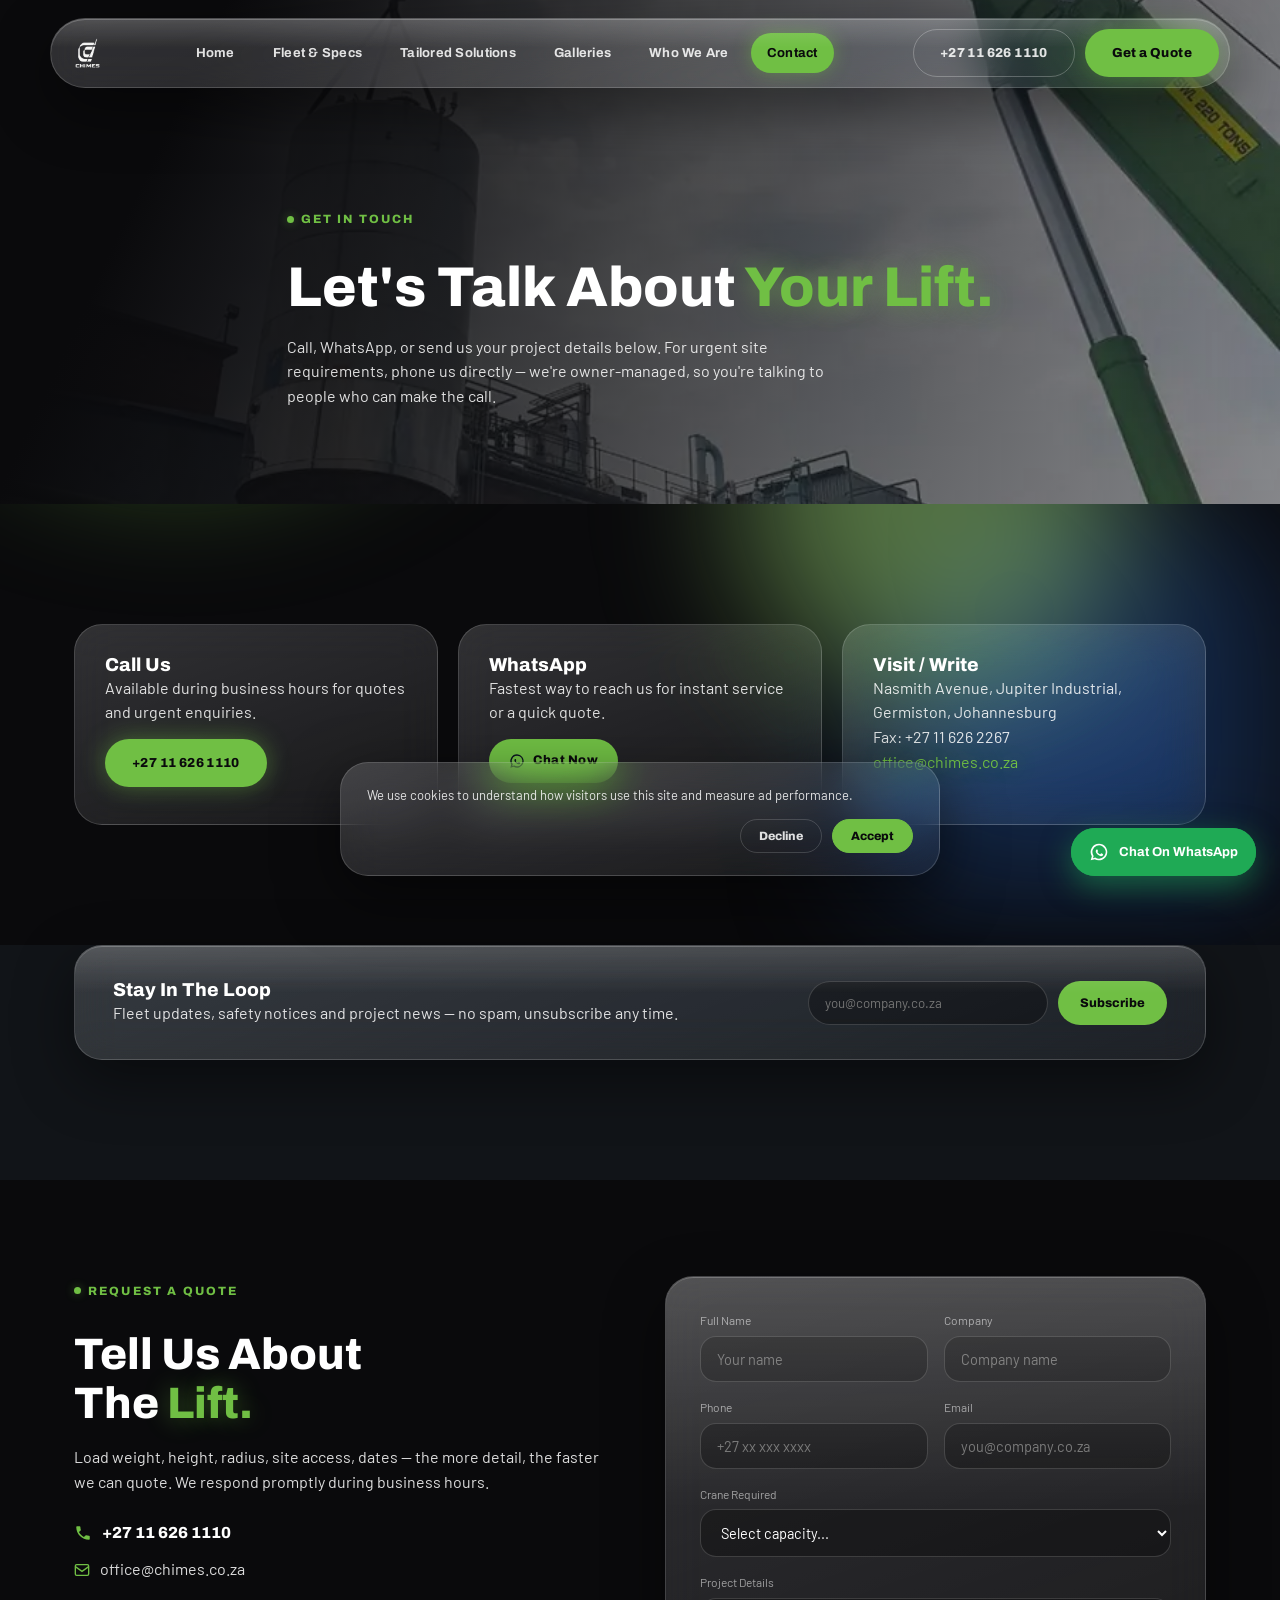
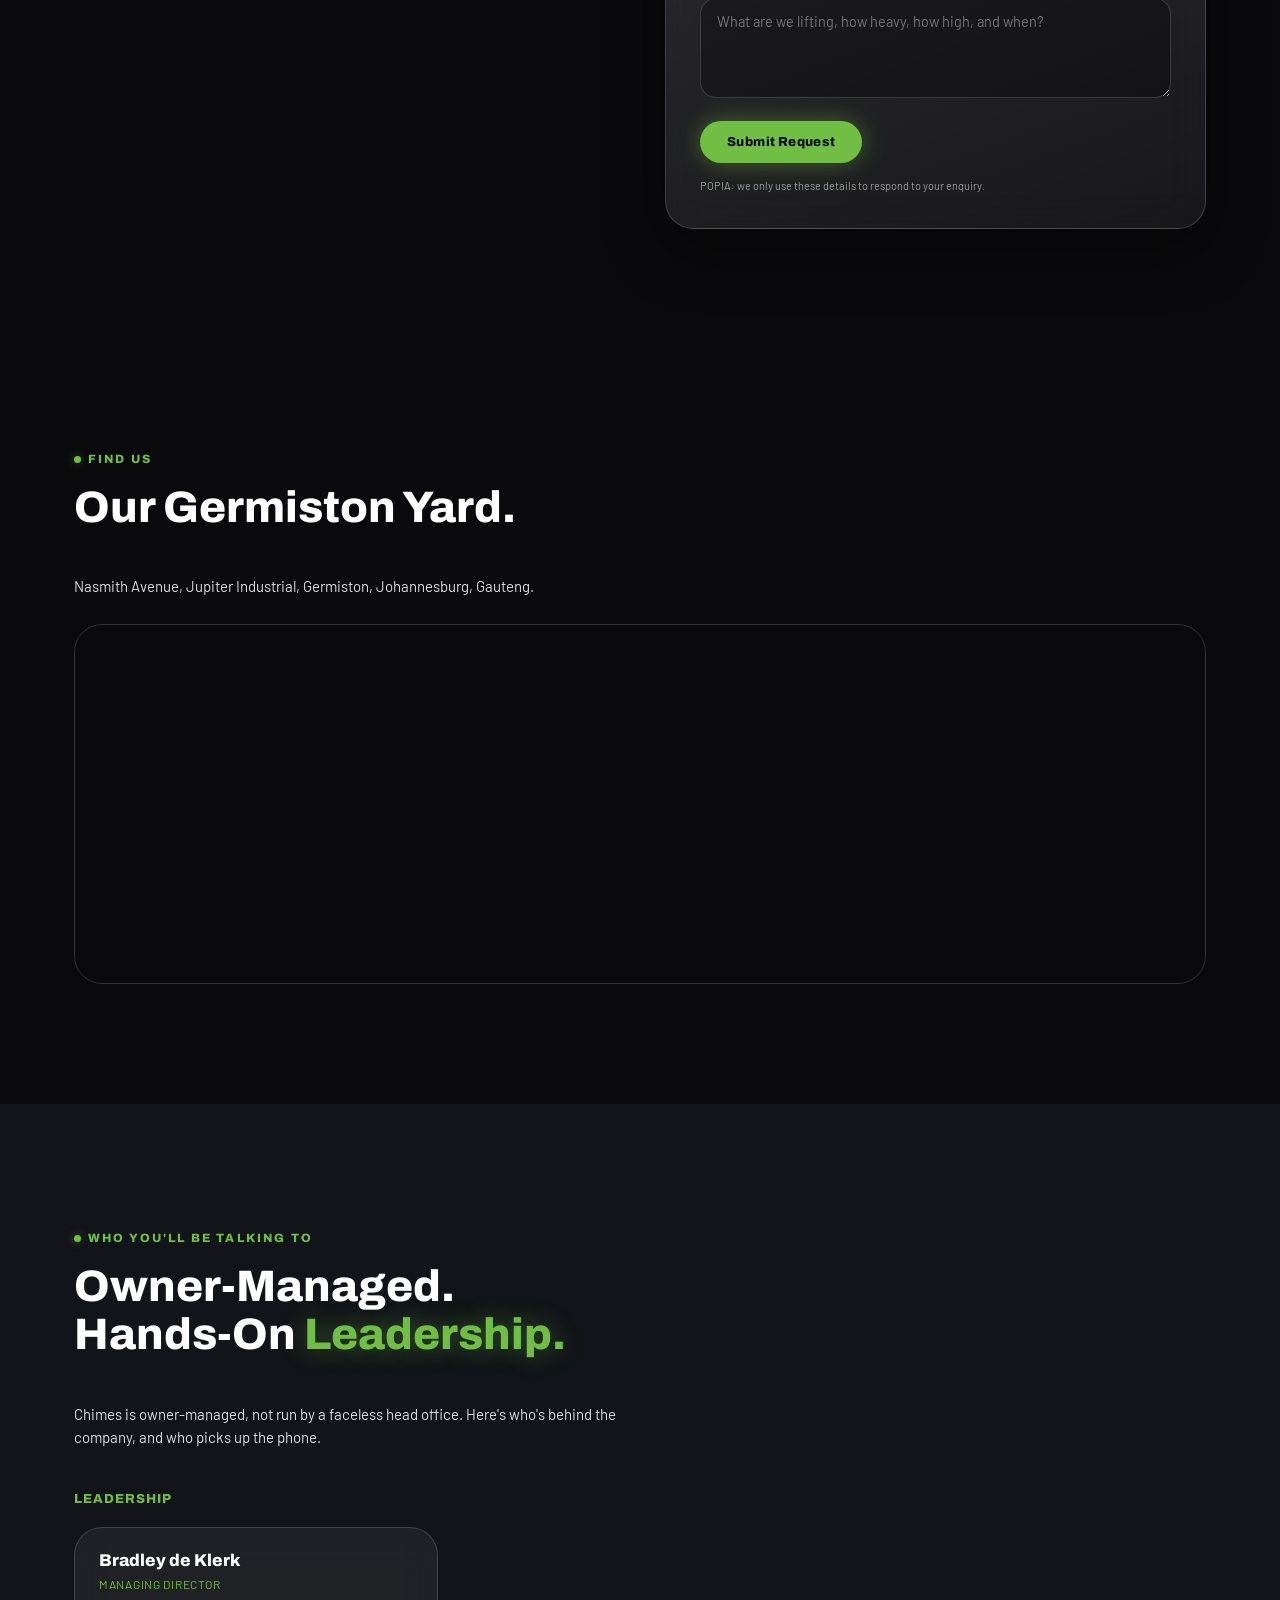
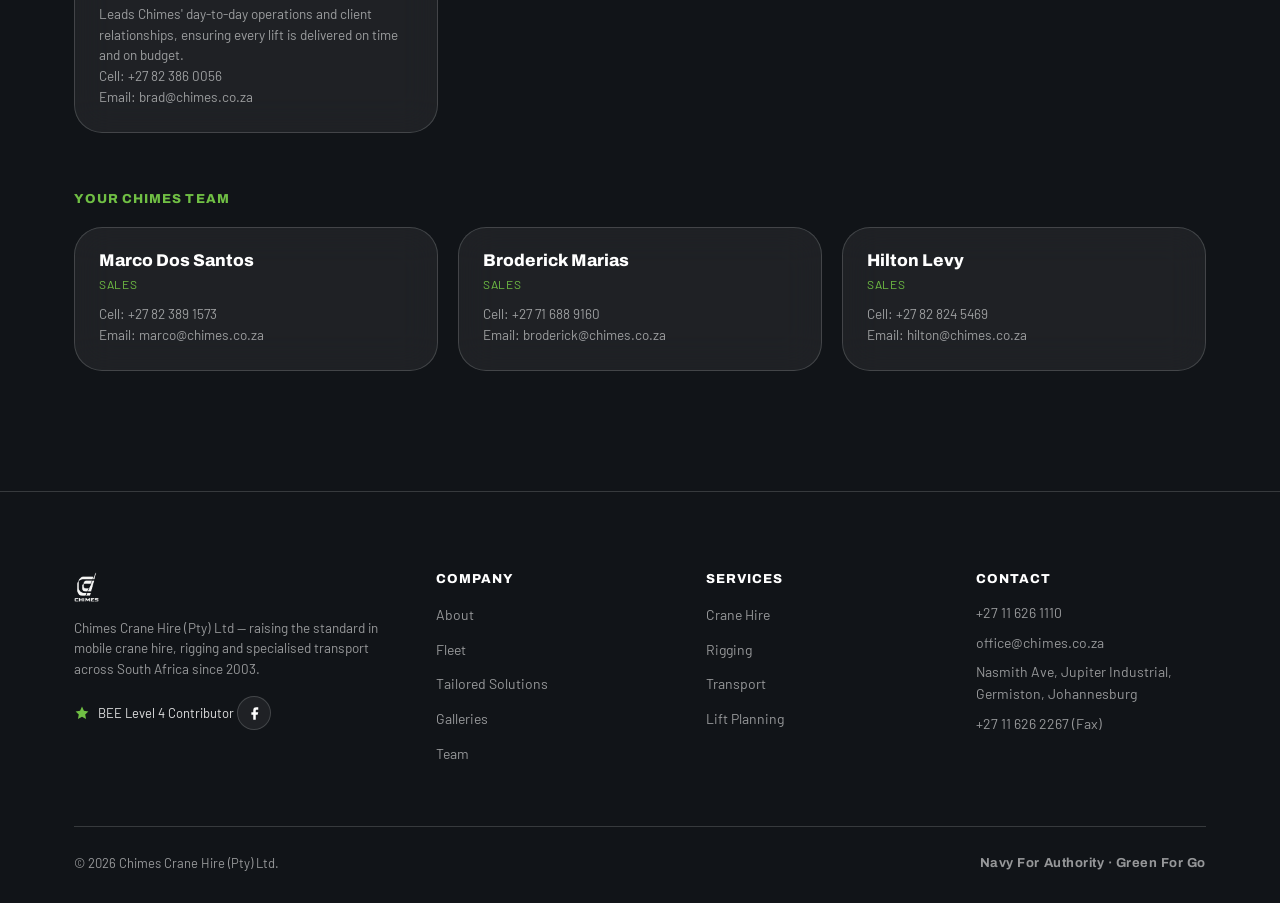
==== contact.html @ f6d28af5 "Add contact.html: quick contact, quote form, map, leadership/team Transcribed verbatim from task bri" ====
<!DOCTYPE html>
<html lang="en">
<head>
<meta charset="UTF-8">
<meta name="viewport" content="width=device-width, initial-scale=1.0">
<title>Contact Us — Chimes Crane Hire</title>
<meta name="description" content="Contact Chimes Crane Hire in Germiston, Johannesburg. Call, WhatsApp, or request a quote — meet the team behind the lifts.">
<meta name="robots" content="noindex, nofollow">
<link rel="preconnect" href="https://fonts.googleapis.com">
<link rel="preconnect" href="https://fonts.gstatic.com" crossorigin>
<link href="https://fonts.googleapis.com/css2?family=Archivo:wght@400;500;600;700;800;900&family=Barlow:wght@300;400;500;600;700&display=swap" rel="stylesheet">
<link rel="icon" type="image/png" sizes="32x32" href="favicon-32.png">
<link rel="icon" type="image/png" sizes="16x16" href="favicon-16.png">
<link rel="apple-touch-icon" sizes="180x180" href="favicon-180.png">
<link rel="stylesheet" href="style.css">
</head>
<body>

<div class="aurora" aria-hidden="true"><span class="a1"></span><span class="a2"></span><span class="a3"></span></div>

<header id="hdr">
  <div class="nav-wrap glass glass-pill">
    <a href="index.html" class="logo-link"><img src="Logos/Chimes_Dynamic_Logo_White_PNG.png" alt="Chimes Crane Hire"></a>
    <button class="hbg" id="hbg" aria-label="Menu">
      <svg width="22" height="15" viewBox="0 0 22 15" fill="none"><rect y="0" width="22" height="2.5" rx="1" fill="currentColor"/><rect y="6" width="22" height="2.5" rx="1" fill="currentColor"/><rect y="12" width="22" height="2.5" rx="1" fill="currentColor"/></svg>
    </button>
    <nav class="nav-links" id="nav">
      <a href="index.html">Home</a>
      <a href="fleet.html">Fleet &amp; Specs</a>
      <a href="tailored-solutions.html">Tailored Solutions</a>
      <a href="galleries.html">Galleries</a>
      <a href="index.html#about">Who We Are</a>
      <a href="contact.html" class="active">Contact</a>
    </nav>
    <div class="nav-ctas">
      <a href="tel:+27116261110" class="btn-out">+27 11 626 1110</a>
      <a href="contact.html#quote" class="btn-fill">Get a Quote</a>
    </div>
  </div>
</header>

<section class="page-hero-v6" style="background-image:url('images/silo-tanks-1.webp');">
  <div class="page-hero-v6-cnt">
    <span class="eyebrow">Get In Touch</span>
    <h1>Let's Talk About <span class="hl">Your Lift.</span></h1>
    <p>Call, WhatsApp, or send us your project details below. For urgent site requirements, phone us directly — we're owner-managed, so you're talking to people who can make the call.</p>
  </div>
</section>

<section class="sec">
  <div class="sec-inner">
    <div class="quick-grid fu">
      <div class="qc-card">
        <h3>Call Us</h3>
        <p style="margin-bottom:14px;">Available during business hours for quotes and urgent enquiries.</p>
        <a href="tel:+27116261110" class="btn-fill" style="display:inline-block;">+27 11 626 1110</a>
      </div>
      <div class="qc-card">
        <h3>WhatsApp</h3>
        <p style="margin-bottom:14px;">Fastest way to reach us for instant service or a quick quote.</p>
        <a href="https://wa.me/27823891573" target="_blank" rel="noopener noreferrer" class="wa-cta">
          <svg width="16" height="16" viewBox="0 0 24 24" fill="#0a1420"><path d="M12 2a10 10 0 0 0-8.6 15.1L2 22l5-1.3A10 10 0 1 0 12 2zm0 18a8 8 0 0 1-4.1-1.1l-.3-.2-2.8.7.8-2.7-.2-.3A8 8 0 1 1 12 20zm4.4-5.6c-.2-.1-1.4-.7-1.6-.8-.2-.1-.4-.1-.5.1l-.7.9c-.1.2-.3.2-.5.1-1.7-.7-2.8-2.4-2.9-2.5-.1-.2 0-.3.1-.4l.5-.6c.1-.2.1-.3 0-.5l-.6-1.4c-.1-.3-.3-.3-.5-.3h-.4c-.2 0-.4.1-.5.3-.2.2-.7.7-.7 1.7s.7 2 .8 2.1c.1.2 1.6 2.4 3.9 3.3 1.9.7 2.3.6 2.6.5.4-.1 1.2-.5 1.4-1 .2-.5.2-.9.1-1z"/></svg>
          Chat Now
        </a>
      </div>
      <div class="qc-card">
        <h3>Visit / Write</h3>
        <p>Nasmith Avenue, Jupiter Industrial, Germiston, Johannesburg</p>
        <p>Fax: +27 11 626 2267</p>
        <p><a href="mailto:office@chimes.co.za" class="hl">office@chimes.co.za</a></p>
      </div>
    </div>
  </div>
</section>

<section class="sec alt" style="padding-top:0;">
  <div class="sec-inner">
    <div class="signup-band glass fu">
      <div>
        <h3>Stay In The Loop</h3>
        <p>Fleet updates, safety notices and project news — no spam, unsubscribe any time.</p>
      </div>
      <form class="signup-form" onsubmit="handleSignup(event)">
        <input type="email" placeholder="you@company.co.za" required aria-label="Email address">
        <button type="submit">Subscribe</button>
      </form>
    </div>
  </div>
</section>

<section class="cta-v6" id="quote" style="text-align:left; padding:96px 0;">
  <div class="sec-inner quote-grid">
    <div class="fu">
      <span class="eyebrow">Request A Quote</span>
      <h2 style="font-size:clamp(28px,3.6vw,44px); margin:16px 0 18px;">Tell Us About<br>The <span class="hl">Lift.</span></h2>
      <p style="color:var(--text); margin-bottom:26px;">Load weight, height, radius, site access, dates — the more detail, the faster we can quote. We respond promptly during business hours.</p>
      <div style="display:flex; flex-direction:column; gap:12px;">
        <a href="tel:+27116261110" style="display:flex; align-items:center; gap:10px; color:var(--white); font-family:var(--ff-head); font-weight:800;">
          <svg width="18" height="18" viewBox="0 0 24 24" fill="var(--green)"><path d="M6.6 10.8c1.4 2.8 3.8 5.1 6.6 6.6l2.2-2.2c.3-.3.7-.4 1-.2 1.1.4 2.3.6 3.6.6.6 0 1 .4 1 1V20c0 .6-.4 1-1 1C10.6 21 3 13.4 3 4c0-.6.4-1 1-1h3.5c.6 0 1 .4 1 1 0 1.2.2 2.4.6 3.6.1.3 0 .7-.2 1l-2.3 2.2z"/></svg>
          +27 11 626 1110
        </a>
        <a href="mailto:office@chimes.co.za" style="display:flex; align-items:center; gap:10px; color:var(--text);">
          <svg width="16" height="16" viewBox="0 0 24 24" fill="none" stroke="var(--green)" stroke-width="2"><rect x="2" y="4" width="20" height="16" rx="2"/><path d="M2 7l10 7 10-7"/></svg>
          office@chimes.co.za
        </a>
      </div>
    </div>
    <form class="form glass fu" onsubmit="handleForm(event)">
      <div class="f-row">
        <div class="f-field"><label for="qnm">Full Name</label><input type="text" id="qnm" name="name" placeholder="Your name" required></div>
        <div class="f-field"><label for="qco">Company</label><input type="text" id="qco" name="company" placeholder="Company name"></div>
      </div>
      <div class="f-row">
        <div class="f-field"><label for="qph">Phone</label><input type="tel" id="qph" name="phone" placeholder="+27 xx xxx xxxx" required></div>
        <div class="f-field"><label for="qem">Email</label><input type="email" id="qem" name="email" placeholder="you@company.co.za" required></div>
      </div>
      <div class="f-field">
        <label for="qcr">Crane Required</label>
        <select id="qcr" name="crane">
          <option value="">Select capacity...</option>
          <option>8&ndash;15 Ton Truck Mount</option>
          <option>40 Ton All Terrain</option>
          <option>30 Ton Truck Mount</option>
          <option>55 Ton All Terrain</option>
          <option>90 Ton All Terrain</option>
          <option>110 Ton All Terrain</option>
          <option>220 Ton All Terrain</option>
          <option>400 Ton All Terrain</option>
          <option>Not sure &ndash; please advise</option>
        </select>
      </div>
      <div class="f-field"><label for="qmsg">Project Details</label><textarea id="qmsg" name="message" placeholder="What are we lifting, how heavy, how high, and when?"></textarea></div>
      <button type="submit" class="btn-sub" id="sub-btn">Submit Request</button>
      <p style="font-size:11px; color:var(--muted); margin-top:14px;">POPIA: we only use these details to respond to your enquiry.</p>
    </form>
  </div>
</section>

<section class="sec">
  <div class="sec-inner">
    <div class="cap-hd fu"><span class="eyebrow">Find Us</span><h2>Our Germiston Yard.</h2></div>
    <p style="font-size:15px; color:var(--text); margin-bottom:26px;">Nasmith Avenue, Jupiter Industrial, Germiston, Johannesburg, Gauteng.</p>
    <div class="map-wrap fu">
      <iframe src="https://maps.google.com/maps?q=Nasmith+Avenue,+Jupiter,+Germiston,+South+Africa&z=14&output=embed" allowfullscreen loading="lazy" title="Chimes Crane Hire location map"></iframe>
    </div>
  </div>
</section>

<section class="sec alt" id="team">
  <div class="sec-inner">
    <div class="cap-hd fu"><span class="eyebrow">Who You'll Be Talking To</span><h2>Owner-Managed.<br>Hands-On <span class="hl">Leadership.</span></h2></div>
    <p style="font-size:15px; color:var(--text); margin-bottom:40px; max-width:560px;">Chimes is owner-managed, not run by a faceless head office. Here's who's behind the company, and who picks up the phone.</p>

    <div class="sub-hd fu">Leadership</div>
    <div class="team-grid fu" style="margin-bottom:56px;">
      <div class="team-card">
        <h4>Bradley de Klerk</h4>
        <div class="team-role">Managing Director</div>
        <p>Leads Chimes' day-to-day operations and client relationships, ensuring every lift is delivered on time and on budget.</p>
        <p>Cell: <a href="tel:+27823860056">+27 82 386 0056</a></p>
        <p>Email: <a href="mailto:brad@chimes.co.za">brad@chimes.co.za</a></p>
      </div>
    </div>

    <div class="sub-hd fu">Your Chimes Team</div>
    <div class="team-grid fu">
      <div class="team-card">
        <h4>Marco Dos Santos</h4>
        <div class="team-role">Sales</div>
        <p>Cell: <a href="tel:+27823891573">+27 82 389 1573</a></p>
        <p>Email: <a href="mailto:marco@chimes.co.za">marco@chimes.co.za</a></p>
      </div>
      <div class="team-card">
        <h4>Broderick Marias</h4>
        <div class="team-role">Sales</div>
        <p>Cell: <a href="tel:+27716889160">+27 71 688 9160</a></p>
        <p>Email: <a href="mailto:broderick@chimes.co.za">broderick@chimes.co.za</a></p>
      </div>
      <div class="team-card">
        <h4>Hilton Levy</h4>
        <div class="team-role">Sales</div>
        <p>Cell: <a href="tel:+27828245469">+27 82 824 5469</a></p>
        <p>Email: <a href="mailto:hilton@chimes.co.za">hilton@chimes.co.za</a></p>
      </div>
    </div>
  </div>
</section>

<footer>
  <div class="sec-inner">
    <div class="ft-top">
      <div class="ft-brand">
        <img src="Logos/Chimes_Dynamic_Logo_White_PNG.png" alt="Chimes Crane Hire">
        <p>Chimes Crane Hire (Pty) Ltd — raising the standard in mobile crane hire, rigging and specialised transport across South Africa since 2003.</p>
        <div class="bee bee-ft"><svg width="16" height="16" viewBox="0 0 20 20" fill="var(--green)"><path d="M10 2L12.4 7.2L18 8L14 11.8L15.1 17.4L10 14.7L4.9 17.4L6 11.8L2 8L7.6 7.2Z"/></svg><span>BEE Level 4 Contributor</span></div>
        <a href="https://www.facebook.com/ChimesCraneHire/" target="_blank" rel="noopener noreferrer" aria-label="Facebook" class="ft-social"><svg width="15" height="15" viewBox="0 0 24 24" fill="currentColor"><path d="M18 2h-3a5 5 0 00-5 5v3H7v4h3v8h4v-8h3l1-4h-4V7a1 1 0 011-1h3z"/></svg></a>
      </div>
      <div class="ft-col"><h5>Company</h5><ul><li><a href="index.html#about">About</a></li><li><a href="fleet.html">Fleet</a></li><li><a href="tailored-solutions.html">Tailored Solutions</a></li><li><a href="galleries.html">Galleries</a></li><li><a href="contact.html#team">Team</a></li></ul></div>
      <div class="ft-col"><h5>Services</h5><ul><li><a href="index.html#services">Crane Hire</a></li><li><a href="index.html#services">Rigging</a></li><li><a href="index.html#services">Transport</a></li><li><a href="index.html#services">Lift Planning</a></li></ul></div>
      <div class="ft-col"><h5>Contact</h5>
        <p style="font-size:14px; color:var(--muted); margin-bottom:8px;">+27 11 626 1110</p>
        <p style="font-size:14px; margin-bottom:8px;"><a href="mailto:office@chimes.co.za">office@chimes.co.za</a></p>
        <p style="font-size:14px; color:var(--muted); margin-bottom:8px;">Nasmith Ave, Jupiter Industrial,<br>Germiston, Johannesburg</p>
        <p style="font-size:14px; color:var(--muted);">+27 11 626 2267 (Fax)</p>
      </div>
    </div>
    <div class="ft-bot"><p>&copy; 2026 Chimes Crane Hire (Pty) Ltd.</p><span class="ft-tag">Navy For Authority &middot; Green For Go</span></div>
  </div>
</footer>

<div class="cookie-banner" id="cookieBanner">
  <p>We use cookies to understand how visitors use this site and measure ad performance.</p>
  <div class="cookie-banner-btns"><button class="cb-decline" id="cbDecline" type="button">Decline</button><button class="cb-accept" id="cbAccept" type="button">Accept</button></div>
</div>

<a href="https://wa.me/27823891573" class="wa-fab" target="_blank" rel="noopener noreferrer" aria-label="Chat on WhatsApp">
  <span class="wa-pulse"></span>
  <svg width="20" height="20" viewBox="0 0 24 24" fill="#fff"><path d="M12 2a10 10 0 0 0-8.6 15.1L2 22l5-1.3A10 10 0 1 0 12 2zm0 18a8 8 0 0 1-4.1-1.1l-.3-.2-2.8.7.8-2.7-.2-.3A8 8 0 1 1 12 20zm4.4-5.6c-.2-.1-1.4-.7-1.6-.8-.2-.1-.4-.1-.5.1l-.7.9c-.1.2-.3.2-.5.1-1.7-.7-2.8-2.4-2.9-2.5-.1-.2 0-.3.1-.4l.5-.6c.1-.2.1-.3 0-.5l-.6-1.4c-.1-.3-.3-.3-.5-.3h-.4c-.2 0-.4.1-.5.3-.2.2-.7.7-.7 1.7s.7 2 .8 2.1c.1.2 1.6 2.4 3.9 3.3 1.9.7 2.3.6 2.6.5.4-.1 1.2-.5 1.4-1 .2-.5.2-.9.1-1z"/></svg>
  <span class="wa-label">Chat On WhatsApp</span>
</a>

<script src="script.js"></script>
</body>
</html>
---- style.css ----
/* Chimes Crane Hire — Mockup v6 "Liquid Glass" */

@font-face { /* fonts loaded via <link> in <head>, no @font-face needed */ }

* { margin:0; padding:0; box-sizing:border-box; }

:root{
  --bg:#0A0A0C;
  --bg2:#111418;
  --green:#70BF44;
  --green-soft:#9AD673;
  --green-glow:rgba(112,191,68,.45);
  --navy:#1A427F;
  --navy-soft:#3868B0;
  --navy-glow:rgba(26,66,127,.5);
  --amber:#E8A93C;
  --white:#FFFFFF;
  --text:rgba(255,255,255,.86);
  --muted:rgba(255,255,255,.56);
  --glass:rgba(255,255,255,.06);
  --glass-hi:rgba(255,255,255,.16);
  --glass-border:rgba(255,255,255,.16);
  --radius-pill:999px;
  --radius-card:28px;
  --ff-head:'Archivo', sans-serif;
  --ff-body:'Barlow', sans-serif;
}

html{scroll-behavior:smooth;}
body{
  background:var(--bg);
  color:var(--text);
  font-family:var(--ff-body);
  font-size:16px;
  line-height:1.55;
  overflow-x:hidden;
}
h1,h2,h3,h4,h5{font-family:var(--ff-head); font-weight:800; color:var(--white); line-height:1.1;}
a{color:inherit; text-decoration:none;}
img{max-width:100%; display:block;}
.hl{color:var(--green); text-shadow:0 0 24px var(--green-glow);}
.eyebrow{
  display:inline-flex; align-items:center; gap:7px;
  font-family:var(--ff-head); font-size:12px; font-weight:800;
  letter-spacing:.18em; text-transform:uppercase; color:var(--green); margin-bottom:14px;
}
.eyebrow::before{content:''; width:7px; height:7px; border-radius:50%; background:var(--green); box-shadow:0 0 10px var(--green-glow);}

.sec{padding:120px 0;}
.sec.alt{background:var(--bg2);}
.sec-inner{max-width:1180px; margin:0 auto; padding:0 24px;}

.fu{opacity:0; transform:translateY(28px); transition:opacity .7s ease, transform .7s ease;}
.fu.vis{opacity:1; transform:translateY(0);}

/* ===== GLASS ===== */
.glass{
  position:relative;
  background:linear-gradient(160deg, var(--glass-hi), var(--glass));
  backdrop-filter:blur(22px) saturate(160%);
  -webkit-backdrop-filter:blur(22px) saturate(160%);
  border:1px solid var(--glass-border);
  border-radius:var(--radius-card);
  box-shadow:inset 0 1px 0 rgba(255,255,255,.22), 0 20px 60px rgba(0,0,0,.45);
}
.glass::before{
  content:''; position:absolute; inset:0; border-radius:inherit; pointer-events:none;
  background:linear-gradient(180deg, rgba(255,255,255,.16), transparent 42%);
}
.glass-pill{border-radius:var(--radius-pill);}

/* ===== AURORA (flowing background blobs) ===== */
.aurora{position:fixed; inset:0; z-index:-1; overflow:hidden; filter:blur(70px); pointer-events:none;}
.aurora span{position:absolute; border-radius:50%; mix-blend-mode:screen; opacity:.5;}
.aurora .a1{width:52vw; height:52vw; top:-16vw; left:-12vw; background:var(--green); animation:drift1 34s ease-in-out infinite alternate, morph 18s ease-in-out infinite;}
.aurora .a2{width:42vw; height:42vw; bottom:-12vw; right:-10vw; background:var(--navy); animation:drift2 28s ease-in-out infinite alternate, morph 22s ease-in-out infinite;}
.aurora .a3{width:30vw; height:30vw; top:34%; left:58%; background:var(--green-soft); animation:drift3 40s ease-in-out infinite alternate, morph 26s ease-in-out infinite;}
@keyframes drift1{0%{transform:translate(0,0) scale(1);} 100%{transform:translate(7vw,9vw) scale(1.15);}}
@keyframes drift2{0%{transform:translate(0,0) scale(1);} 100%{transform:translate(-8vw,-6vw) scale(1.12);}}
@keyframes drift3{0%{transform:translate(0,0) scale(1);} 100%{transform:translate(-5vw,8vw) scale(1.2);}}
@keyframes morph{0%{border-radius:50% 50% 50% 50%;} 50%{border-radius:42% 58% 54% 46%;} 100%{border-radius:50% 50% 50% 50%;}}

/* ===== HEADER / NAV (floating glass pill) ===== */
#hdr{position:fixed; top:18px; left:50%; transform:translateX(-50%); z-index:100; width:min(94vw, 1180px);}
#hdr .nav-wrap{
  display:flex; align-items:center; justify-content:space-between;
  padding:10px 10px 10px 24px; transition:box-shadow .3s;
}
#hdr.scrolled .nav-wrap{box-shadow:inset 0 1px 0 rgba(255,255,255,.22), 0 24px 70px rgba(0,0,0,.6);}
.logo-link img{height:30px;}
.nav-links{display:flex; align-items:center; gap:6px;}
.nav-links a{
  font-family:var(--ff-head); font-size:13px; font-weight:700; letter-spacing:.02em;
  color:var(--text); padding:10px 16px; border-radius:var(--radius-pill); transition:background .2s, color .2s;
}
.nav-links a:hover{background:rgba(255,255,255,.08); color:var(--white);}
.nav-links a.active{background:var(--green); color:var(--bg); box-shadow:0 0 18px var(--green-glow);}
.nav-ctas{display:flex; align-items:center; gap:10px;}
.hbg{display:none; background:none; border:none; color:var(--white); cursor:pointer; padding:8px;}

.btn-out,.btn-fill,.btn-grn,.btn-hero,.btn-wht,.btn-sub{
  display:inline-flex; align-items:center; justify-content:center; gap:8px;
  font-family:var(--ff-head); font-size:13px; font-weight:800; letter-spacing:.03em;
  border-radius:var(--radius-pill); padding:13px 26px; border:1.5px solid transparent;
  cursor:pointer; position:relative; overflow:hidden; transition:transform .25s, box-shadow .25s;
}
.btn-out{border-color:rgba(255,255,255,.25); color:var(--text);}
.btn-out:hover{border-color:var(--green); color:var(--green);}
.btn-fill,.btn-grn,.btn-hero,.btn-sub{background:var(--green); color:var(--bg); box-shadow:0 0 24px var(--green-glow);}
.btn-wht{background:var(--white); color:var(--bg);}
.btn-fill:hover,.btn-grn:hover,.btn-hero:hover,.btn-sub:hover,.btn-wht:hover{transform:translateY(-2px); box-shadow:0 8px 30px var(--green-glow);}
.btn-hero-out{display:inline-flex; align-items:center; gap:8px; font-family:var(--ff-head); font-weight:800; font-size:13px; letter-spacing:.03em; color:var(--white); border:1.5px solid rgba(255,255,255,.35); border-radius:var(--radius-pill); padding:13px 26px;}
.btn-hero-out:hover{border-color:var(--white); background:rgba(255,255,255,.08);}

/* glass ripple on click */
.btn-out,.btn-fill,.btn-grn,.btn-hero,.btn-wht,.btn-sub,.btn-hero-out{ -webkit-tap-highlight-color:transparent; }
.ripple{position:absolute; border-radius:50%; background:rgba(255,255,255,.5); transform:scale(0); animation:ripple-anim .6s ease-out; pointer-events:none;}
@keyframes ripple-anim{to{transform:scale(3); opacity:0;}}

/* ===== HERO (home) ===== */
.hero{position:relative; min-height:96vh; display:flex; align-items:center; overflow:hidden;}
.hero-media{position:absolute; inset:0; z-index:0;}
.hero-media img{width:100%; height:100%; object-fit:cover;}
.hero::before{content:''; position:absolute; inset:0; z-index:1; background:linear-gradient(115deg, var(--bg) 18%, rgba(10,10,12,.55) 55%, rgba(10,10,12,.15) 100%);}
.hero-cnt{position:relative; z-index:2; max-width:1180px; margin:0 auto; padding:160px 24px 0;}
.hero-cnt h1{font-size:clamp(36px,6vw,72px); margin:18px 0 22px;}
.hero-cnt p{max-width:520px; font-size:17px; color:var(--text); margin-bottom:34px;}
.hero-btns{display:flex; gap:14px; flex-wrap:wrap;}

/* page hero (sub-pages) */
.page-hero-v6{position:relative; min-height:56vh; display:flex; align-items:center; background-size:cover; background-position:center; overflow:hidden;}
.page-hero-v6::before{content:''; position:absolute; inset:0; background:linear-gradient(115deg, var(--bg) 15%, rgba(10,10,12,.6) 60%, rgba(10,10,12,.2) 100%);}
.page-hero-v6-cnt{position:relative; z-index:1; max-width:1180px; margin:0 auto; padding:170px 24px 60px;}
.page-hero-v6-cnt h1{font-size:clamp(32px,5vw,56px); margin:14px 0 16px;}
.page-hero-v6-cnt p{max-width:560px; color:var(--text);}

/* ===== MARQUEE ===== */
.marquee{background:var(--bg2); border-top:1px solid var(--glass-border); border-bottom:1px solid var(--glass-border); overflow:hidden; white-space:nowrap; padding:18px 0;}
.marquee-track{display:inline-flex; animation:marquee 26s linear infinite;}
.marquee-track span{font-family:var(--ff-head); font-weight:700; font-size:14px; letter-spacing:.04em; padding:0 14px; color:var(--text);}
.marquee-track .dot{color:var(--green); text-shadow:0 0 8px var(--green-glow);}
@keyframes marquee{from{transform:translateX(0);} to{transform:translateX(-50%);}}

/* ===== STAT BAND ===== */
.stat-band{padding:70px 0; background:var(--bg);}
.stat-grid{max-width:1180px; margin:0 auto; padding:0 24px; display:grid; grid-template-columns:repeat(4,1fr); gap:24px;}
.stat{text-align:center;}
.stat-n{font-family:var(--ff-head); font-weight:900; font-size:clamp(32px,4vw,48px); color:var(--white);}
.stat-l{font-size:13px; color:var(--muted); text-transform:uppercase; letter-spacing:.08em; margin-top:6px;}

/* ===== ABOUT ===== */
.about-split{display:grid; grid-template-columns:1fr 1fr; gap:60px; align-items:center;}
.about-split h2{font-size:clamp(28px,3.6vw,44px);}
.about-rt p{font-size:16px; color:var(--text); margin-bottom:20px;}
.about-link{display:inline-flex; align-items:center; gap:8px; font-family:var(--ff-head); font-size:12.5px; font-weight:800; letter-spacing:.08em; text-transform:uppercase; color:var(--green);}
.bee{display:inline-flex; align-items:center; gap:8px; margin-top:22px; font-size:13px; color:var(--text);}

/* ===== CAPABILITIES ===== */
.cap-hd{margin-bottom:44px;}
.cap-hd h2{font-size:clamp(28px,3.6vw,44px);}
.cap-grid{display:grid; grid-template-columns:repeat(4,1fr); gap:20px;}
.cap-feature{
  grid-row:span 2; min-height:360px; background-size:cover; background-position:center;
  border-radius:var(--radius-card); position:relative; display:flex; flex-direction:column; justify-content:flex-end; padding:28px;
  border:1px solid var(--glass-border); overflow:hidden;
}
.cap-feature::before{content:''; position:absolute; inset:0; background:linear-gradient(180deg, transparent 30%, rgba(10,10,12,.92) 100%);}
.cap-feature .cap-no,.cap-feature .cap-txt{position:relative; z-index:1;}
.cap-card{
  background:linear-gradient(160deg, var(--glass-hi), var(--glass)); backdrop-filter:blur(22px) saturate(160%);
  border:1px solid var(--glass-border); border-radius:var(--radius-card); padding:28px; display:flex; flex-direction:column; gap:10px;
  transition:transform .3s, border-color .3s;
}
.cap-card:hover{transform:translateY(-4px); border-color:var(--green);}
.cap-no{font-family:var(--ff-head); font-weight:800; color:var(--green); font-size:13px;}
.cap-arrow{color:var(--green); font-size:18px;}

/* ===== INDUSTRIES ===== */
.ind-split{display:grid; grid-template-columns:.85fr 1.15fr; gap:0; border-radius:var(--radius-card); overflow:hidden;}
.ind-list{border-right:1px solid var(--glass-border);}
.ind-li{font-family:var(--ff-head); font-weight:800; font-size:17px; text-transform:uppercase; padding:22px 26px; border-bottom:1px solid var(--glass-border); cursor:pointer; display:flex; justify-content:space-between; align-items:center; transition:background .15s, color .15s;}
.ind-li.active,.ind-li:hover{background:rgba(255,255,255,.06); color:var(--green);}
.ind-li .ind-arrow{opacity:0; color:var(--green); transition:opacity .15s, transform .15s; transform:translateX(-6px);}
.ind-li.active .ind-arrow{opacity:1; transform:translateX(0);}
.ind-panel{padding:40px; position:relative;}
.ind-panel-ico{display:none; color:var(--green); width:56px; height:56px; margin-bottom:24px; filter:drop-shadow(0 0 12px var(--green-glow));}
.ind-panel-ico.active{display:block;}
.ind-panel-txt{display:none; font-size:16px; color:var(--text);}
.ind-panel-txt.active{display:block;}

/* ===== FLEET TEASER + FLEET PAGE CARDS ===== */
.fleet-card-grid{display:grid; grid-template-columns:repeat(4,1fr); gap:20px;}
.fleet-card-grid.sm{grid-template-columns:repeat(4,1fr);}
.fc{
  position:relative; display:block; min-height:280px; background-size:cover; background-position:center;
  border-radius:var(--radius-card); border:1px solid var(--glass-border); overflow:hidden; text-align:left; padding:0; cursor:pointer;
  background-color:var(--bg2); font:inherit; transition:transform .3s;
}
.fc:hover{transform:translateY(-4px);}
.fc-sub{position:absolute; top:14px; left:14px; z-index:1; font-family:var(--ff-head); font-size:11px; font-weight:800; letter-spacing:.1em; text-transform:uppercase; color:var(--white); background:rgba(10,10,12,.6); backdrop-filter:blur(8px); padding:5px 10px; border-radius:var(--radius-pill);}
.fc-tag{position:absolute; left:0; right:0; bottom:0; z-index:1; background:rgba(112,191,68,.92); backdrop-filter:blur(8px); color:var(--bg); padding:14px 18px;}
.fc-class{font-family:var(--ff-head); font-weight:800; font-size:13px;}
.fc-name{font-size:13px; margin-top:2px;}

/* ===== TESTIMONIALS ===== */
.testi-card{display:none; padding:36px; max-width:760px;}
.testi-card.active{display:block;}
.testi-card p{font-size:20px; color:var(--white); margin-bottom:18px;}
.testi-name{font-family:var(--ff-head); font-weight:800; color:var(--green); margin-right:10px;}
.testi-role{font-size:13px; color:var(--muted);}
.testi-ctrls{display:flex; align-items:center; justify-content:space-between; max-width:760px; margin-top:10px;}
.testi-count{font-family:var(--ff-head); font-size:12px; color:var(--muted); letter-spacing:.08em;}
.testi-arrow{width:38px; height:38px; border-radius:50%; border:1px solid var(--glass-border); background:var(--glass); color:var(--white); cursor:pointer;}
.testi-arrow:hover{border-color:var(--green); color:var(--green);}

/* ===== TEAM BAND ===== */
.team-band{position:relative; background-size:cover; background-position:center; padding:140px 0; background-color:var(--bg2);}
.team-band::before{content:''; position:absolute; inset:0; background:linear-gradient(115deg, rgba(10,10,12,.92) 30%, rgba(10,10,12,.45) 100%);}
.team-band-cnt{position:relative; z-index:1; max-width:1180px; margin:0 auto; padding:0 24px;}
.team-band-cnt h2{font-size:clamp(28px,3.6vw,44px); margin:14px 0 18px;}
.team-band-cnt p{max-width:520px; color:var(--text); margin-bottom:28px;}

/* ===== GALLERY (home marquee teaser + full galleries page) ===== */
.gal-marquee{overflow:hidden;}
.gal-track{display:flex; gap:16px; animation:gal-scroll 50s linear infinite;}
.gal-track figure{margin:0; position:relative; overflow:hidden; flex:0 0 auto; width:300px; height:210px; border-radius:var(--radius-card); border:1px solid var(--glass-border);}
.gal-track figure img{width:100%; height:100%; object-fit:cover;}
.gal-track figure.wide{width:420px;}
@keyframes gal-scroll{from{transform:translateX(0);} to{transform:translateX(-50%);}}

.gal-tabs{display:flex; gap:10px; margin-bottom:36px;}
.gal-tab-btn{font-family:var(--ff-head); font-size:12.5px; font-weight:800; letter-spacing:.08em; text-transform:uppercase; background:var(--glass); backdrop-filter:blur(14px); color:var(--text); border:1px solid var(--glass-border); padding:13px 24px; border-radius:var(--radius-pill); cursor:pointer;}
.gal-tab-btn:hover{border-color:var(--green); color:var(--white);}
.gal-tab-btn.active{background:var(--green); color:var(--bg); border-color:var(--green); box-shadow:0 0 20px var(--green-glow);}
.gal-panel{display:none;}
.gal-panel.active{display:block;}
.gallery-grid{display:grid; grid-template-columns:repeat(4,1fr); grid-auto-rows:200px; gap:16px;}
.gallery-grid figure{margin:0; position:relative; overflow:hidden; border-radius:var(--radius-card); border:1px solid var(--glass-border); cursor:pointer; background:var(--bg2);}
.gallery-grid figure img{width:100%; height:100%; object-fit:cover; transition:transform .4s;}
.gallery-grid figure:hover img{transform:scale(1.06);}
.gallery-grid figure.wide{grid-column:span 2;}
.gallery-grid figure.tall{grid-row:span 2;}

.lightbox{position:fixed; inset:0; z-index:200; background:rgba(5,5,7,.92); display:none; align-items:center; justify-content:center;}
.lightbox.open{display:flex;}
.lightbox img{max-width:88vw; max-height:84vh; border-radius:var(--radius-card);}
.lb-close,.lb-prev,.lb-next{position:absolute; background:var(--glass); backdrop-filter:blur(14px); border:1px solid var(--glass-border); color:var(--white); border-radius:50%; width:46px; height:46px; cursor:pointer; font-size:20px;}
.lb-close{top:24px; right:24px;}
.lb-prev{left:24px; top:50%; transform:translateY(-50%);}
.lb-next{right:24px; top:50%; transform:translateY(-50%);}
.lb-count{position:absolute; bottom:24px; left:50%; transform:translateX(-50%); color:var(--muted); font-family:var(--ff-head); font-size:13px;}

/* ===== TAILORED SOLUTIONS GRID ===== */
.tlr-grid{display:grid; grid-template-columns:repeat(3,1fr); gap:24px;}
.tlr-card{border-radius:var(--radius-card); overflow:hidden; border:1px solid var(--glass-border); background:var(--bg2); transition:transform .3s, border-color .3s;}
.tlr-card:hover{transform:translateY(-4px); border-color:var(--green);}
.tlr-card .tlr-img{height:220px; background-size:cover; background-position:center;}
.tlr-card .tlr-body{padding:26px;}
.tlr-card h3{font-size:20px; margin-bottom:10px;}
.tlr-card p{font-size:14.5px; color:var(--text);}

/* ===== CTA ===== */
.cta-v6{position:relative; padding:140px 0; text-align:center; overflow:hidden;}
.cta-v6-inner h2{font-size:clamp(30px,4vw,52px); margin:14px 0 30px;}

/* ===== FOOTER ===== */
footer{background:var(--bg2); border-top:1px solid var(--glass-border); padding:80px 0 30px;}
.ft-top{display:grid; grid-template-columns:1.4fr 1fr 1fr 1fr; gap:40px; margin-bottom:50px;}
.ft-brand img{height:30px; margin-bottom:16px;}
.ft-brand p{font-size:13.5px; color:var(--muted); max-width:320px;}
.ft-social{display:inline-flex; align-items:center; justify-content:center; width:34px; height:34px; border-radius:50%; background:var(--glass); border:1px solid var(--glass-border); color:var(--white); margin-top:16px;}
.ft-col h5{font-size:13px; text-transform:uppercase; letter-spacing:.08em; color:var(--white); margin-bottom:16px;}
.ft-col ul{list-style:none;}
.ft-col li{margin-bottom:10px;}
.ft-col a{font-size:14px; color:var(--muted);}
.ft-col a:hover{color:var(--green);}
.bee-ft{margin-top:14px;}
.ft-bot{display:flex; justify-content:space-between; align-items:center; padding-top:26px; border-top:1px solid var(--glass-border); font-size:13px; color:var(--muted); flex-wrap:wrap; gap:10px;}
.ft-bot-link{color:var(--muted);}
.ft-tag{font-family:var(--ff-head); font-weight:700; letter-spacing:.04em;}

/* ===== COOKIE BANNER / WHATSAPP FAB ===== */
.cookie-banner{position:fixed; bottom:24px; left:24px; right:24px; max-width:600px; margin:0 auto; z-index:150; background:linear-gradient(160deg, var(--glass-hi), var(--glass)); backdrop-filter:blur(22px) saturate(160%); border:1px solid var(--glass-border); border-radius:var(--radius-card); padding:22px 26px; transform:translateY(140%); transition:transform .4s ease; box-shadow:0 20px 60px rgba(0,0,0,.5);}
.cookie-banner.show{transform:translateY(0);}
.cookie-banner p{font-size:13px; color:var(--text); margin-bottom:14px;}
.cookie-banner-btns{display:flex; gap:10px; justify-content:flex-end;}
.cb-decline,.cb-accept{font-family:var(--ff-head); font-size:12px; font-weight:800; padding:9px 18px; border-radius:var(--radius-pill); cursor:pointer; border:1px solid var(--glass-border); background:transparent; color:var(--text);}
.cb-accept{background:var(--green); color:var(--bg); border-color:var(--green);}

.wa-fab{position:fixed; bottom:24px; right:24px; z-index:140; display:flex; align-items:center; gap:10px; background:#1faa55; color:var(--white); padding:14px 18px; border-radius:var(--radius-pill); box-shadow:0 10px 30px rgba(31,170,85,.5);}
.wa-pulse{position:absolute; inset:0; border-radius:var(--radius-pill); background:#1faa55; animation:wa-pulse 2.4s ease-out infinite; z-index:-1;}
@keyframes wa-pulse{0%{transform:scale(1); opacity:.6;} 100%{transform:scale(1.6); opacity:0;}}
.wa-label{font-family:var(--ff-head); font-size:13px; font-weight:700;}

/* ===== MODAL (fleet specs) ===== */
.modal-backdrop{position:fixed; inset:0; z-index:200; background:rgba(5,5,7,.8); display:none; align-items:center; justify-content:center; padding:24px;}
.modal-backdrop.open{display:flex;}
.modal-card{max-width:760px; max-height:88vh; overflow-y:auto; background:var(--bg2); border:1px solid var(--glass-border); border-radius:var(--radius-card); display:grid; grid-template-columns:1fr 1fr;}
.modal-img{position:relative; background-size:cover; background-position:center; min-height:280px;}
.modal-tag{position:absolute; top:16px; left:16px; background:var(--green); color:var(--bg); font-family:var(--ff-head); font-weight:800; font-size:11px; padding:6px 12px; border-radius:var(--radius-pill);}
.modal-close{position:absolute; top:14px; right:14px; width:34px; height:34px; border-radius:50%; background:rgba(10,10,12,.6); color:var(--white); border:none; font-size:18px; cursor:pointer;}
.modal-body{padding:32px;}
.modal-cap{font-size:12.5px; color:var(--green); font-weight:700; margin:6px 0 16px;}
.modal-desc{font-size:14.5px; color:var(--text); margin-bottom:20px;}
.spec-table{width:100%; font-size:13.5px; margin-bottom:20px;}
.spec-table td{padding:7px 0; border-bottom:1px solid var(--glass-border);}
.spec-table td:first-child{color:var(--muted);}
.spec-table td:last-child{text-align:right; color:var(--white); font-weight:600;}
.use-cases{display:flex; gap:8px; flex-wrap:wrap; margin-bottom:22px;}
.use-cases span{font-size:11.5px; background:rgba(255,255,255,.08); padding:5px 12px; border-radius:var(--radius-pill); color:var(--text);}

/* ===== FORMS (contact page) ===== */
.quick-grid{display:grid; grid-template-columns:repeat(3,1fr); gap:20px;}
.qc-card{background:linear-gradient(160deg, var(--glass-hi), var(--glass)); backdrop-filter:blur(22px) saturate(160%); border:1px solid var(--glass-border); border-radius:var(--radius-card); padding:30px; transition:border-color .3s, transform .3s;}
.qc-card:hover{border-color:var(--green); transform:translateY(-4px);}
.wa-cta{display:inline-flex; align-items:center; gap:8px; background:var(--green); color:var(--bg); padding:12px 20px; font-family:var(--ff-head); font-size:12.5px; font-weight:800; letter-spacing:.04em; border-radius:var(--radius-pill);}
.signup-band{background:linear-gradient(160deg, var(--glass-hi), var(--glass)); backdrop-filter:blur(22px) saturate(160%); border:1px solid var(--glass-border); border-radius:var(--radius-card); display:flex; align-items:center; justify-content:space-between; gap:30px; padding:34px 38px; flex-wrap:wrap;}
.signup-form{display:flex; gap:10px;}
.signup-form input{background:rgba(0,0,0,.3); border:1px solid var(--glass-border); color:var(--white); padding:13px 16px; border-radius:var(--radius-pill); font-family:var(--ff-body); min-width:240px;}
.signup-form button{font-family:var(--ff-head); font-weight:800; font-size:12.5px; background:var(--green); color:var(--bg); border:none; padding:13px 22px; border-radius:var(--radius-pill); cursor:pointer;}
.quote-grid{display:grid; grid-template-columns:1fr 1fr; gap:50px; align-items:start;}
.form{padding:34px;}
.f-row{display:grid; grid-template-columns:1fr 1fr; gap:16px;}
.f-field{margin-bottom:16px;}
.f-field label{display:block; font-size:12px; color:var(--muted); margin-bottom:6px;}
.f-field input,.f-field select,.f-field textarea{width:100%; background:rgba(0,0,0,.3); border:1px solid var(--glass-border); color:var(--white); padding:13px 16px; border-radius:16px; font-family:var(--ff-body); font-size:14.5px;}
.f-field textarea{min-height:100px; resize:vertical;}
.f-field input:focus,.f-field select:focus,.f-field textarea:focus{outline:none; border-color:var(--green);}
.map-wrap{border-radius:var(--radius-card); overflow:hidden; border:1px solid var(--glass-border); height:360px;}
.map-wrap iframe{width:100%; height:100%; border:0;}
.team-grid{display:grid; grid-template-columns:repeat(3,1fr); gap:20px;}
.team-card{background:var(--glass); backdrop-filter:blur(18px); border:1px solid var(--glass-border); border-radius:var(--radius-card); padding:24px;}
.team-card h4{font-size:17px; margin-bottom:4px;}
.team-role{font-size:12px; color:var(--green); text-transform:uppercase; letter-spacing:.06em; margin-bottom:10px;}
.team-card p{font-size:13.5px; color:var(--muted);}
.sub-hd{font-family:var(--ff-head); font-weight:800; font-size:13px; text-transform:uppercase; letter-spacing:.08em; color:var(--green); margin-bottom:18px;}

/* ===== RESPONSIVE ===== */
@media (max-width:900px){
  .about-split,.ind-split,.quote-grid{grid-template-columns:1fr;}
  .cap-grid{grid-template-columns:repeat(2,1fr);}
  .cap-feature{grid-row:span 1;}
  .fleet-card-grid,.fleet-card-grid.sm,.quick-grid,.team-grid,.tlr-grid{grid-template-columns:repeat(2,1fr);}
  .gallery-grid{grid-template-columns:repeat(2,1fr);}
  .gallery-grid figure.wide{grid-column:span 2;}
  .ft-top{grid-template-columns:1fr 1fr;}
  .modal-card{grid-template-columns:1fr;}
  .f-row{grid-template-columns:1fr;}
}
@media (max-width:640px){
  .hbg{display:block;}
  .nav-links{position:fixed; top:80px; left:16px; right:16px; flex-direction:column; align-items:stretch; padding:16px; display:none;
    background:linear-gradient(160deg, var(--glass-hi), var(--glass)); backdrop-filter:blur(22px) saturate(160%); border:1px solid var(--glass-border); border-radius:var(--radius-card);}
  .nav-links.open{display:flex;}
  .nav-ctas{display:none;}
  .stat-grid,.cap-grid,.fleet-card-grid,.fleet-card-grid.sm,.quick-grid,.team-grid,.tlr-grid,.gallery-grid{grid-template-columns:1fr;}
  .gallery-grid figure.wide{grid-column:span 1;}
  .ft-top{grid-template-columns:1fr;}
}
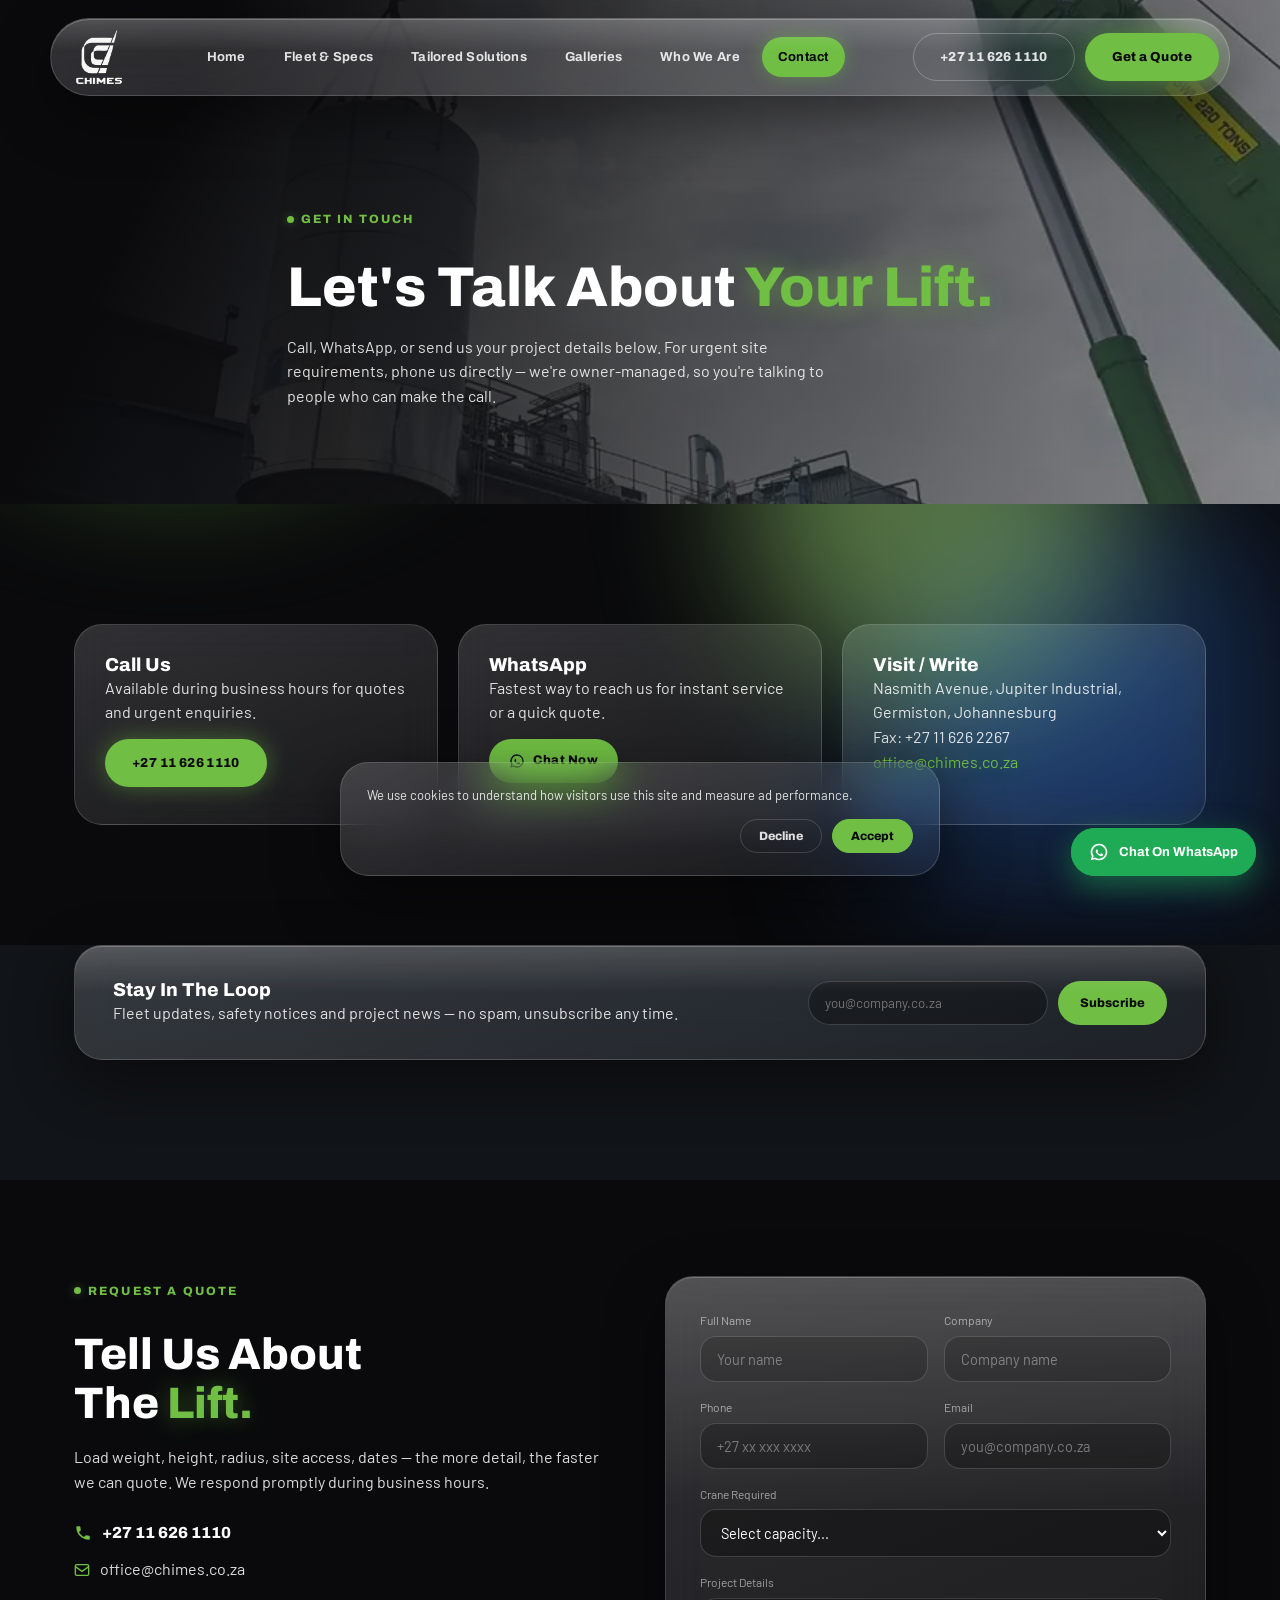
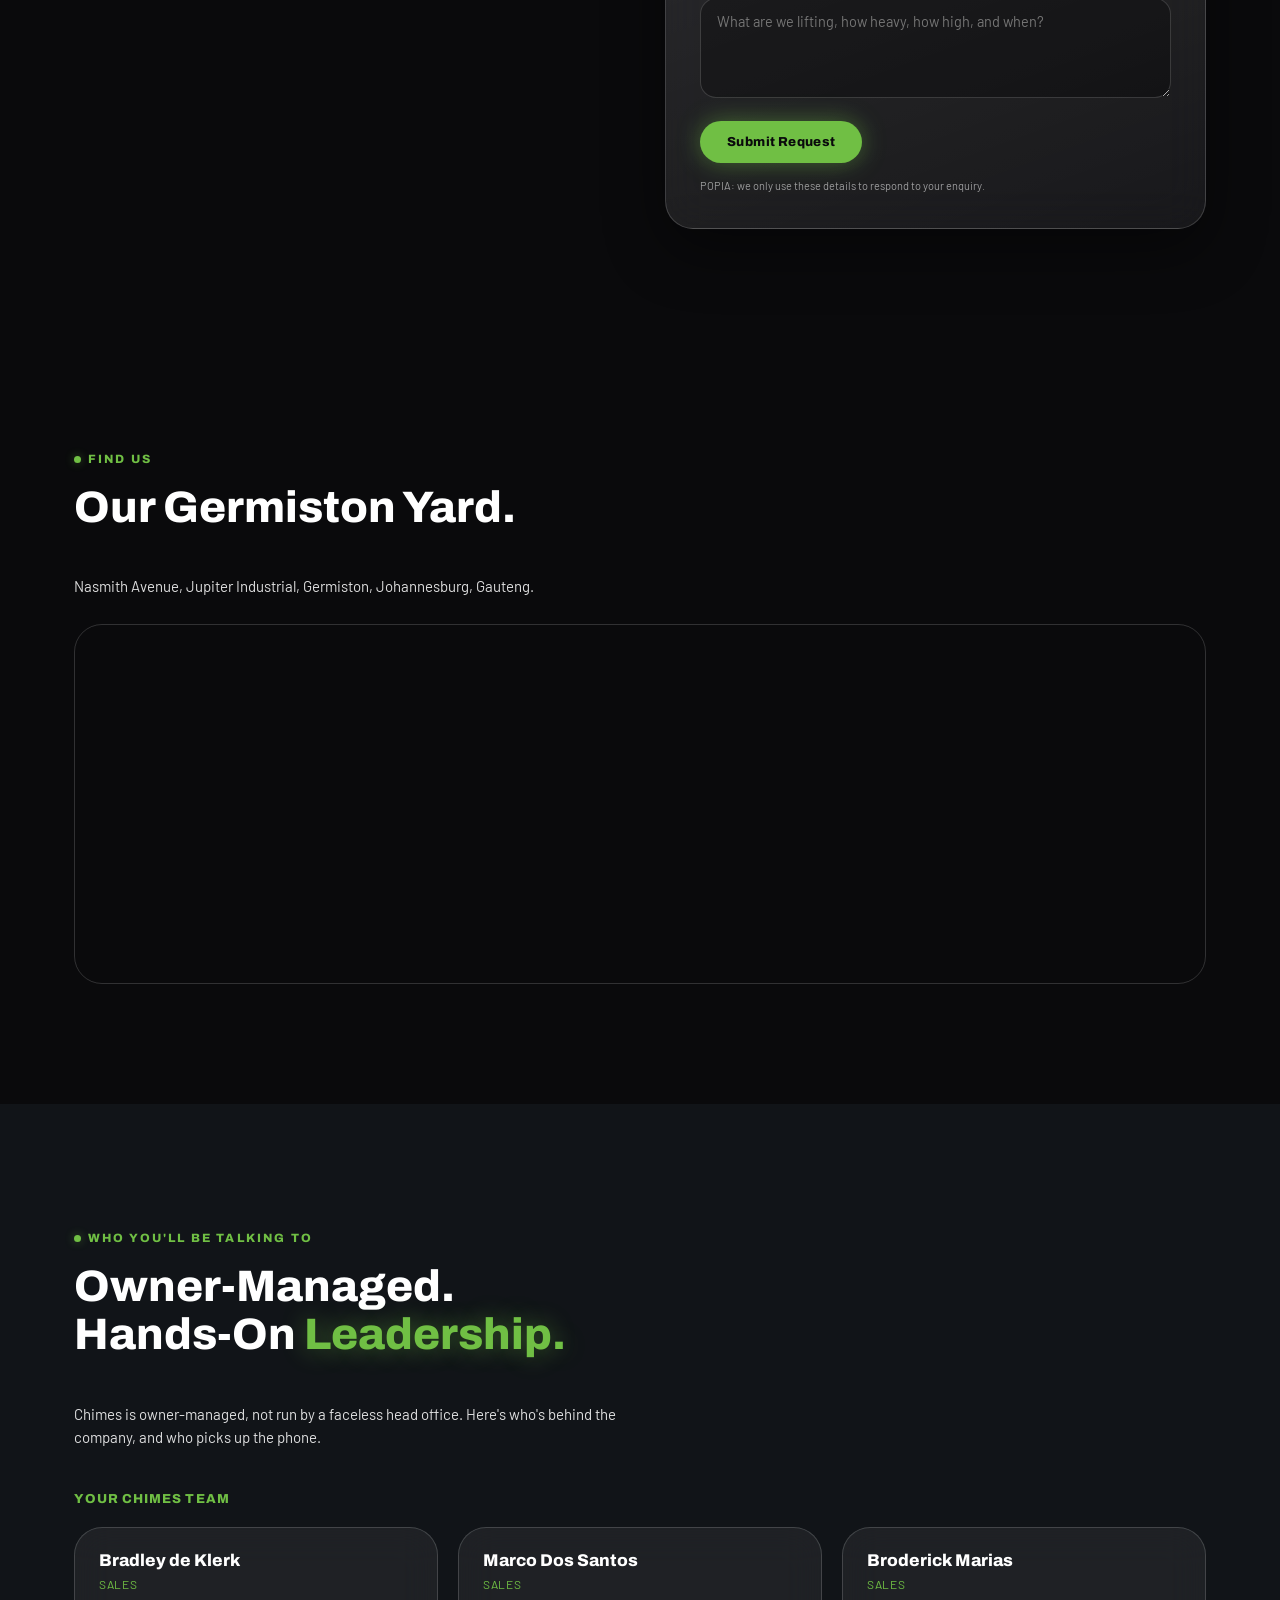
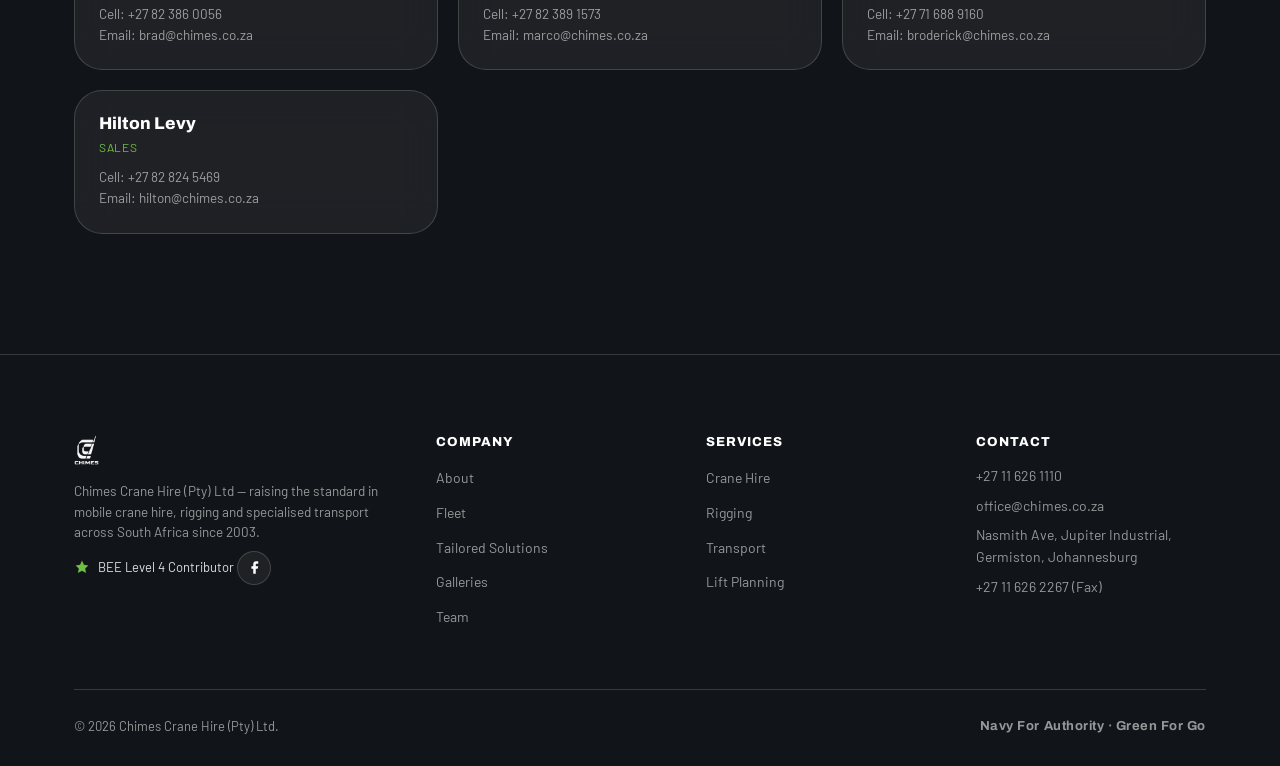
==== commit 434a7be2: "Move Bradley de Klerk from Leadership into the regular Sales team Drops the standalone "Leadership" " ====
--- a/contact.html
+++ b/contact.html
@@ -151,19 +151,14 @@
     <div class="cap-hd fu"><span class="eyebrow">Who You'll Be Talking To</span><h2>Owner-Managed.<br>Hands-On <span class="hl">Leadership.</span></h2></div>
     <p style="font-size:15px; color:var(--text); margin-bottom:40px; max-width:560px;">Chimes is owner-managed, not run by a faceless head office. Here's who's behind the company, and who picks up the phone.</p>
 
-    <div class="sub-hd fu">Leadership</div>
-    <div class="team-grid fu" style="margin-bottom:56px;">
+    <div class="sub-hd fu">Your Chimes Team</div>
+    <div class="team-grid fu">
       <div class="team-card">
         <h4>Bradley de Klerk</h4>
-        <div class="team-role">Managing Director</div>
-        <p>Leads Chimes' day-to-day operations and client relationships, ensuring every lift is delivered on time and on budget.</p>
+        <div class="team-role">Sales</div>
         <p>Cell: <a href="tel:+27823860056">+27 82 386 0056</a></p>
         <p>Email: <a href="mailto:brad@chimes.co.za">brad@chimes.co.za</a></p>
       </div>
-    </div>
-
-    <div class="sub-hd fu">Your Chimes Team</div>
-    <div class="team-grid fu">
       <div class="team-card">
         <h4>Marco Dos Santos</h4>
         <div class="team-role">Sales</div>
--- a/style.css
+++ b/style.css
@@ -87,7 +87,7 @@
   padding:10px 10px 10px 24px; transition:box-shadow .3s;
 }
 #hdr.scrolled .nav-wrap{box-shadow:inset 0 1px 0 rgba(255,255,255,.22), 0 24px 70px rgba(0,0,0,.6);}
-.logo-link img{height:30px;}
+.logo-link img{height:56px;}
 .nav-links{display:flex; align-items:center; gap:6px;}
 .nav-links a{
   font-family:var(--ff-head); font-size:13px; font-weight:700; letter-spacing:.02em;
@@ -147,46 +147,47 @@
 .stat{text-align:center;}
 .stat-n{font-family:var(--ff-head); font-weight:900; font-size:clamp(32px,4vw,48px); color:var(--white);}
 .stat-l{font-size:13px; color:var(--muted); text-transform:uppercase; letter-spacing:.08em; margin-top:6px;}
+.stat-values{max-width:1180px; margin:36px auto 0; padding:24px 24px 0; border-top:1px solid var(--glass-border); display:flex; justify-content:center; flex-wrap:wrap; gap:10px; font-family:var(--ff-head); font-weight:800; font-size:13px; letter-spacing:.12em; text-transform:uppercase; color:var(--muted);}
+.stat-values .dot{color:var(--green); text-shadow:0 0 8px var(--green-glow);}
 
 /* ===== ABOUT ===== */
 .about-split{display:grid; grid-template-columns:1fr 1fr; gap:60px; align-items:center;}
 .about-split h2{font-size:clamp(28px,3.6vw,44px);}
-.about-rt p{font-size:16px; color:var(--text); margin-bottom:20px;}
+.about-img{border-radius:var(--radius-card); overflow:hidden; border:1px solid var(--glass-border); min-height:380px;}
+.about-img img{width:100%; height:100%; min-height:380px; object-fit:cover;}
+.about-rt p{font-size:16px; color:var(--text); margin:18px 0 20px;}
 .about-link{display:inline-flex; align-items:center; gap:8px; font-family:var(--ff-head); font-size:12.5px; font-weight:800; letter-spacing:.08em; text-transform:uppercase; color:var(--green);}
+.about-link .arrow{transition:transform .2s;}
+.about-link:hover .arrow{transform:translateX(4px);}
 .bee{display:inline-flex; align-items:center; gap:8px; margin-top:22px; font-size:13px; color:var(--text);}
 
 /* ===== CAPABILITIES ===== */
 .cap-hd{margin-bottom:44px;}
 .cap-hd h2{font-size:clamp(28px,3.6vw,44px);}
 .cap-grid{display:grid; grid-template-columns:repeat(4,1fr); gap:20px;}
-.cap-feature{
-  grid-row:span 2; min-height:360px; background-size:cover; background-position:center;
-  border-radius:var(--radius-card); position:relative; display:flex; flex-direction:column; justify-content:flex-end; padding:28px;
-  border:1px solid var(--glass-border); overflow:hidden;
-}
-.cap-feature::before{content:''; position:absolute; inset:0; background:linear-gradient(180deg, transparent 30%, rgba(10,10,12,.92) 100%);}
-.cap-feature .cap-no,.cap-feature .cap-txt{position:relative; z-index:1;}
+.cap-feature,.cap-img-card{
+  background-size:cover; background-position:center; position:relative;
+  border-radius:var(--radius-card); display:flex; flex-direction:column; justify-content:flex-end; padding:28px;
+  border:1px solid var(--glass-border); overflow:hidden; transition:transform .3s;
+}
+.cap-feature{grid-row:span 2; min-height:360px;}
+.cap-img-card{min-height:280px;}
+.cap-img-card:hover{transform:translateY(-4px);}
+.cap-feature::before,.cap-img-card::before{content:''; position:absolute; inset:0; background:linear-gradient(180deg, transparent 30%, rgba(10,10,12,.92) 100%);}
+.cap-feature .cap-no,.cap-feature .cap-txt,.cap-img-card .cap-no,.cap-img-card .cap-txt{position:relative; z-index:1;}
 .cap-card{
   background:linear-gradient(160deg, var(--glass-hi), var(--glass)); backdrop-filter:blur(22px) saturate(160%);
   border:1px solid var(--glass-border); border-radius:var(--radius-card); padding:28px; display:flex; flex-direction:column; gap:10px;
   transition:transform .3s, border-color .3s;
 }
 .cap-card:hover{transform:translateY(-4px); border-color:var(--green);}
+.cap-card-ico{width:40px; height:40px; color:var(--green); filter:drop-shadow(0 0 10px var(--green-glow));}
 .cap-no{font-family:var(--ff-head); font-weight:800; color:var(--green); font-size:13px;}
-.cap-arrow{color:var(--green); font-size:18px;}
+.cap-arrow{display:inline-block; margin-top:4px; color:var(--green); font-size:18px; transition:transform .2s;}
+.cap-img-card:hover .cap-arrow,.cap-card:hover .cap-arrow{transform:translateX(4px);}
 
 /* ===== INDUSTRIES ===== */
-.ind-split{display:grid; grid-template-columns:.85fr 1.15fr; gap:0; border-radius:var(--radius-card); overflow:hidden;}
-.ind-list{border-right:1px solid var(--glass-border);}
-.ind-li{font-family:var(--ff-head); font-weight:800; font-size:17px; text-transform:uppercase; padding:22px 26px; border-bottom:1px solid var(--glass-border); cursor:pointer; display:flex; justify-content:space-between; align-items:center; transition:background .15s, color .15s;}
-.ind-li.active,.ind-li:hover{background:rgba(255,255,255,.06); color:var(--green);}
-.ind-li .ind-arrow{opacity:0; color:var(--green); transition:opacity .15s, transform .15s; transform:translateX(-6px);}
-.ind-li.active .ind-arrow{opacity:1; transform:translateX(0);}
-.ind-panel{padding:40px; position:relative;}
-.ind-panel-ico{display:none; color:var(--green); width:56px; height:56px; margin-bottom:24px; filter:drop-shadow(0 0 12px var(--green-glow));}
-.ind-panel-ico.active{display:block;}
-.ind-panel-txt{display:none; font-size:16px; color:var(--text);}
-.ind-panel-txt.active{display:block;}
+.ind-grid{display:grid; grid-template-columns:repeat(3,1fr); gap:20px;}
 
 /* ===== FLEET TEASER + FLEET PAGE CARDS ===== */
 .fleet-card-grid{display:grid; grid-template-columns:repeat(4,1fr); gap:20px;}
@@ -201,6 +202,8 @@
 .fc-tag{position:absolute; left:0; right:0; bottom:0; z-index:1; background:rgba(112,191,68,.92); backdrop-filter:blur(8px); color:var(--bg); padding:14px 18px;}
 .fc-class{font-family:var(--ff-head); font-weight:800; font-size:13px;}
 .fc-name{font-size:13px; margin-top:2px;}
+.fc-arrow{display:inline-block; margin-top:6px; font-size:16px; font-weight:800; color:var(--bg); transition:transform .2s;}
+.fc:hover .fc-arrow{transform:translateX(4px);}
 
 /* ===== TESTIMONIALS ===== */
 .testi-card{display:none; padding:36px; max-width:760px;}
@@ -265,16 +268,21 @@
 
 /* ===== FOOTER ===== */
 footer{background:var(--bg2); border-top:1px solid var(--glass-border); padding:80px 0 30px;}
+.bee-stamp{display:table; margin:18px 0 0 auto; opacity:.92; transform:rotate(-6deg); filter:drop-shadow(0 4px 14px rgba(0,0,0,.35));}
+.bee-stamp svg{display:block;}
 .ft-top{display:grid; grid-template-columns:1.4fr 1fr 1fr 1fr; gap:40px; margin-bottom:50px;}
 .ft-brand img{height:30px; margin-bottom:16px;}
 .ft-brand p{font-size:13.5px; color:var(--muted); max-width:320px;}
-.ft-social{display:inline-flex; align-items:center; justify-content:center; width:34px; height:34px; border-radius:50%; background:var(--glass); border:1px solid var(--glass-border); color:var(--white); margin-top:16px;}
+.ft-social{display:inline-flex; align-items:center; justify-content:center; width:34px; height:34px; border-radius:50%; background:var(--glass); border:1px solid var(--glass-border); color:var(--white); transition:border-color .2s, color .2s;}
+.ft-social:hover{border-color:var(--green); color:var(--green);}
+.ft-social-row{display:flex; gap:10px; margin-top:16px;}
 .ft-col h5{font-size:13px; text-transform:uppercase; letter-spacing:.08em; color:var(--white); margin-bottom:16px;}
 .ft-col ul{list-style:none;}
 .ft-col li{margin-bottom:10px;}
 .ft-col a{font-size:14px; color:var(--muted);}
 .ft-col a:hover{color:var(--green);}
 .bee-ft{margin-top:14px;}
+.badge-chip{padding:8px 14px; border:1px solid var(--glass-border); border-radius:var(--radius-pill); background:var(--glass);}
 .ft-bot{display:flex; justify-content:space-between; align-items:center; padding-top:26px; border-top:1px solid var(--glass-border); font-size:13px; color:var(--muted); flex-wrap:wrap; gap:10px;}
 .ft-bot-link{color:var(--muted);}
 .ft-tag{font-family:var(--ff-head); font-weight:700; letter-spacing:.04em;}
@@ -337,7 +345,8 @@
 
 /* ===== RESPONSIVE ===== */
 @media (max-width:900px){
-  .about-split,.ind-split,.quote-grid{grid-template-columns:1fr;}
+  .about-split,.quote-grid{grid-template-columns:1fr;}
+  .ind-grid{grid-template-columns:repeat(2,1fr);}
   .cap-grid{grid-template-columns:repeat(2,1fr);}
   .cap-feature{grid-row:span 1;}
   .fleet-card-grid,.fleet-card-grid.sm,.quick-grid,.team-grid,.tlr-grid{grid-template-columns:repeat(2,1fr);}
@@ -353,7 +362,10 @@
     background:linear-gradient(160deg, var(--glass-hi), var(--glass)); backdrop-filter:blur(22px) saturate(160%); border:1px solid var(--glass-border); border-radius:var(--radius-card);}
   .nav-links.open{display:flex;}
   .nav-ctas{display:none;}
-  .stat-grid,.cap-grid,.fleet-card-grid,.fleet-card-grid.sm,.quick-grid,.team-grid,.tlr-grid,.gallery-grid{grid-template-columns:1fr;}
+  .stat-grid,.cap-grid,.ind-grid,.fleet-card-grid,.fleet-card-grid.sm,.quick-grid,.team-grid,.tlr-grid,.gallery-grid{grid-template-columns:1fr;}
   .gallery-grid figure.wide{grid-column:span 1;}
   .ft-top{grid-template-columns:1fr;}
-}
+  .signup-band{flex-direction:column; align-items:stretch; gap:16px;}
+  .signup-form{flex-direction:column; gap:10px;}
+  .signup-form input{min-width:0; width:100%;}
+}
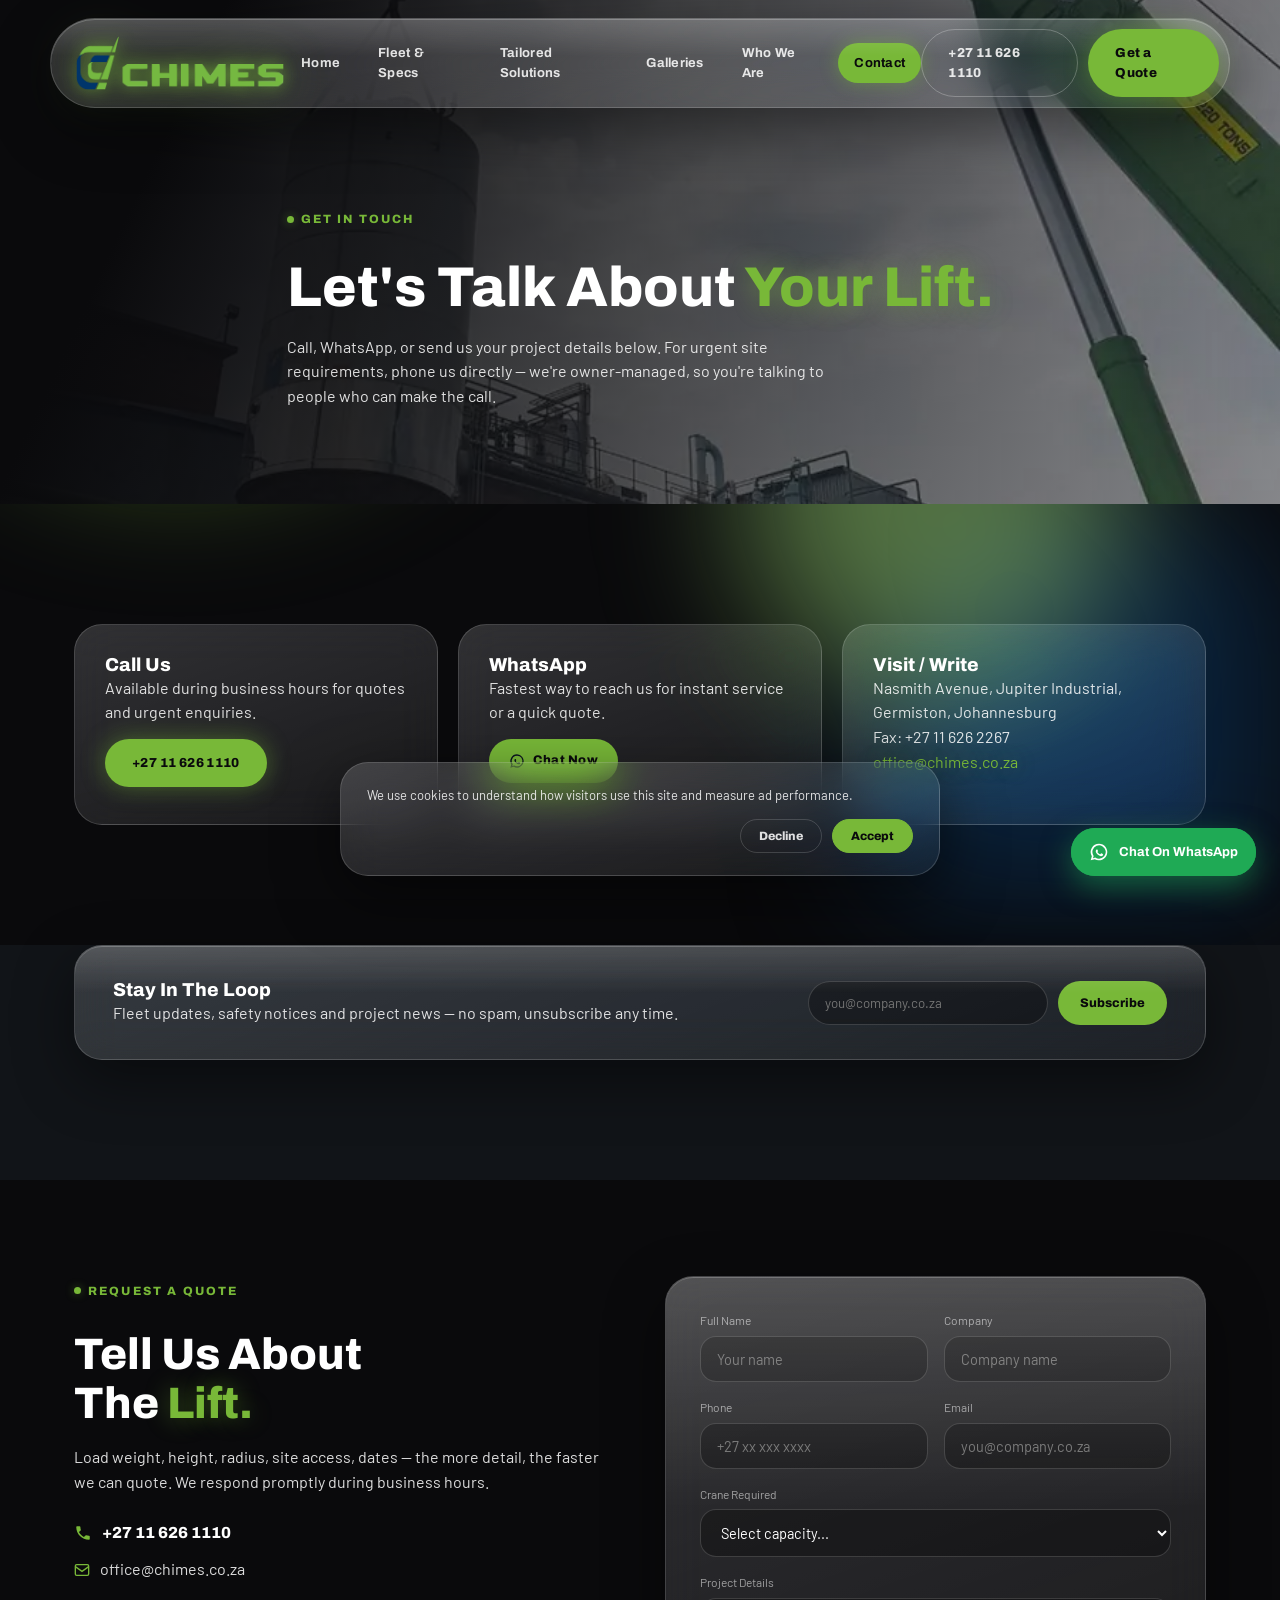
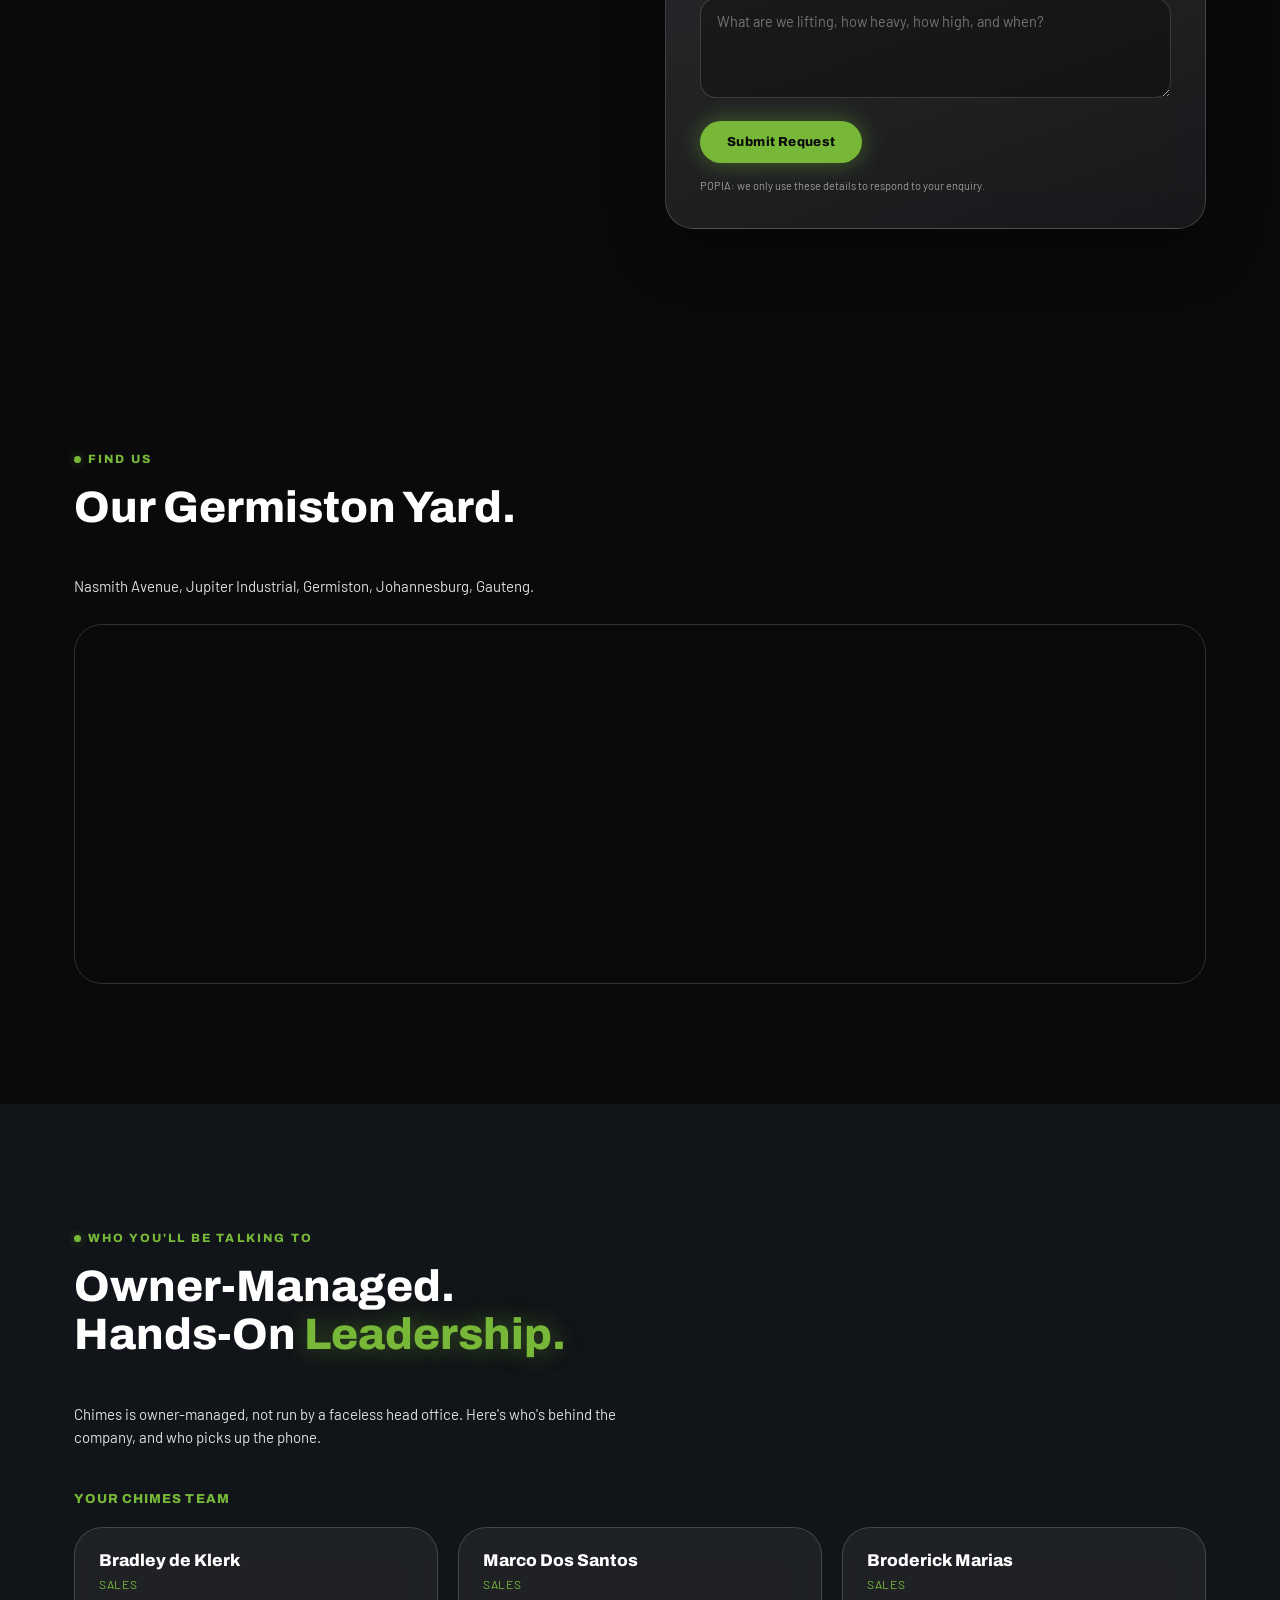
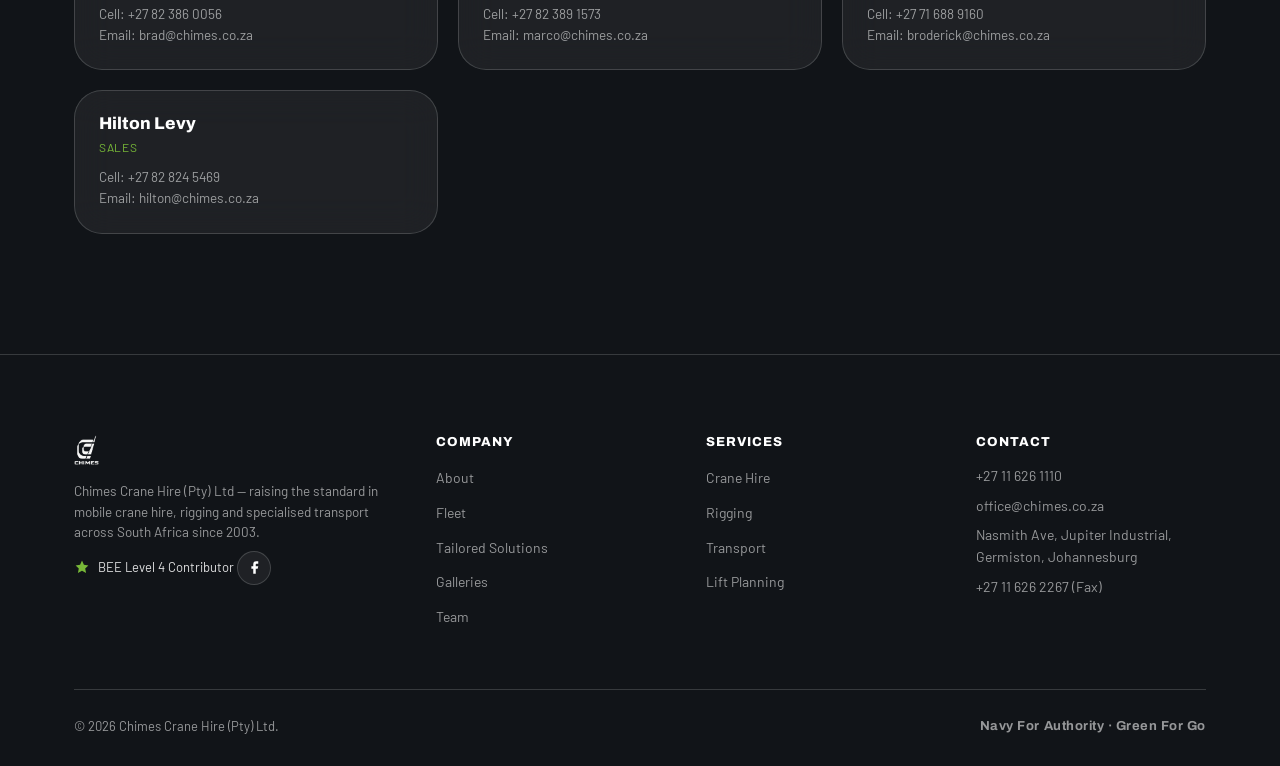
==== commit 438bd189: "Switch nav logo to colour version with green glow on all pages" ====
--- a/contact.html
+++ b/contact.html
@@ -20,7 +20,7 @@
 
 <header id="hdr">
   <div class="nav-wrap glass glass-pill">
-    <a href="index.html" class="logo-link"><img src="Logos/Chimes_Dynamic_Logo_White_PNG.png" alt="Chimes Crane Hire"></a>
+    <a href="index.html" class="logo-link"><img src="Logos/Official_Chimes_Extended_Logo.png" alt="Chimes Crane Hire"></a>
     <button class="hbg" id="hbg" aria-label="Menu">
       <svg width="22" height="15" viewBox="0 0 22 15" fill="none"><rect y="0" width="22" height="2.5" rx="1" fill="currentColor"/><rect y="6" width="22" height="2.5" rx="1" fill="currentColor"/><rect y="12" width="22" height="2.5" rx="1" fill="currentColor"/></svg>
     </button>
--- a/style.css
+++ b/style.css
@@ -7,12 +7,12 @@
 :root{
   --bg:#0A0A0C;
   --bg2:#111418;
-  --green:#70BF44;
+  --green:#78B838;
   --green-soft:#9AD673;
-  --green-glow:rgba(112,191,68,.45);
-  --navy:#1A427F;
+  --green-glow:rgba(120,184,56,.45);
+  --navy:#083868;
   --navy-soft:#3868B0;
-  --navy-glow:rgba(26,66,127,.5);
+  --navy-glow:rgba(8,56,104,.5);
   --amber:#E8A93C;
   --white:#FFFFFF;
   --text:rgba(255,255,255,.86);
@@ -87,7 +87,7 @@
   padding:10px 10px 10px 24px; transition:box-shadow .3s;
 }
 #hdr.scrolled .nav-wrap{box-shadow:inset 0 1px 0 rgba(255,255,255,.22), 0 24px 70px rgba(0,0,0,.6);}
-.logo-link img{height:56px;}
+.logo-link img{height:56px; filter:drop-shadow(0 0 8px rgba(120,184,56,.7)) drop-shadow(0 0 22px rgba(120,184,56,.35));}
 .nav-links{display:flex; align-items:center; gap:6px;}
 .nav-links a{
   font-family:var(--ff-head); font-size:13px; font-weight:700; letter-spacing:.02em;
@@ -173,7 +173,6 @@
 .cap-feature{grid-row:span 2; min-height:360px;}
 .cap-img-card{min-height:280px;}
 .cap-img-card:hover{transform:translateY(-4px);}
-.cap-feature::before,.cap-img-card::before{content:''; position:absolute; inset:0; background:linear-gradient(180deg, transparent 30%, rgba(10,10,12,.92) 100%);}
 .cap-feature .cap-no,.cap-feature .cap-txt,.cap-img-card .cap-no,.cap-img-card .cap-txt{position:relative; z-index:1;}
 .cap-card{
   background:linear-gradient(160deg, var(--glass-hi), var(--glass)); backdrop-filter:blur(22px) saturate(160%);
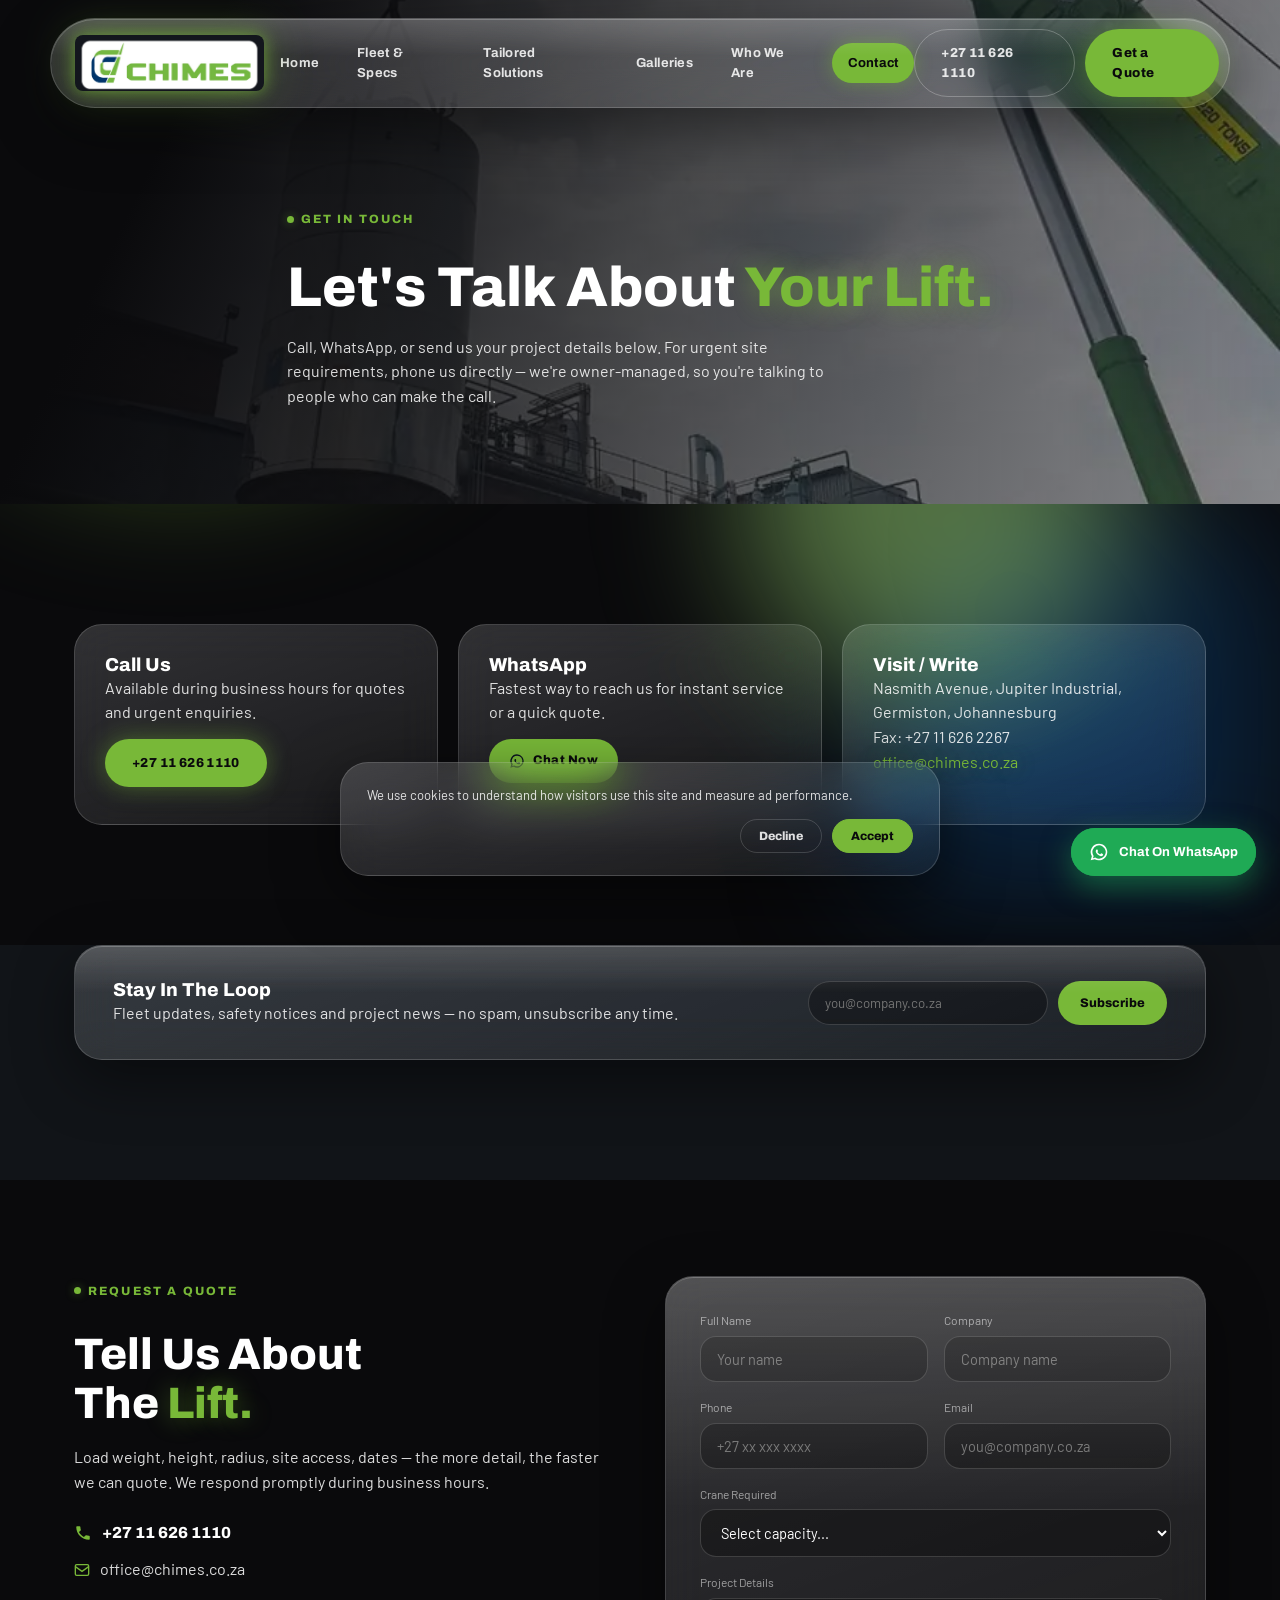
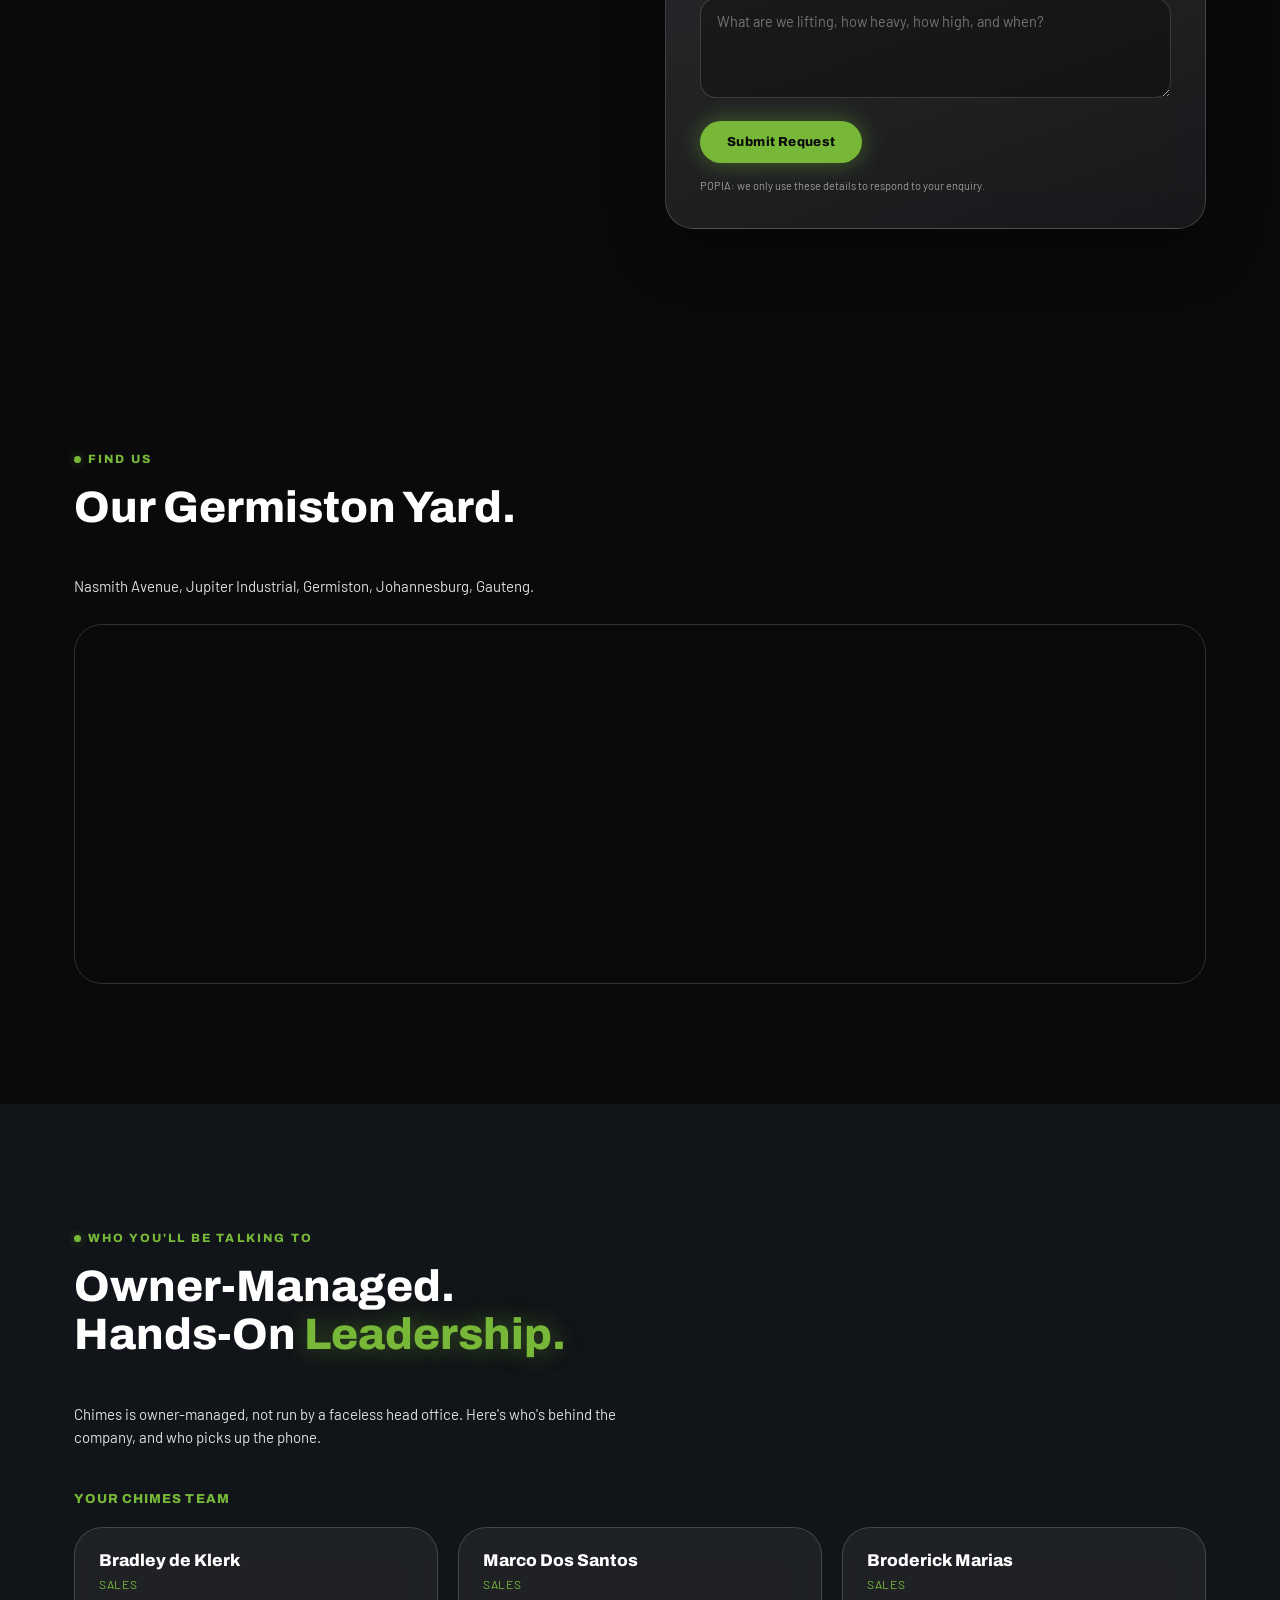
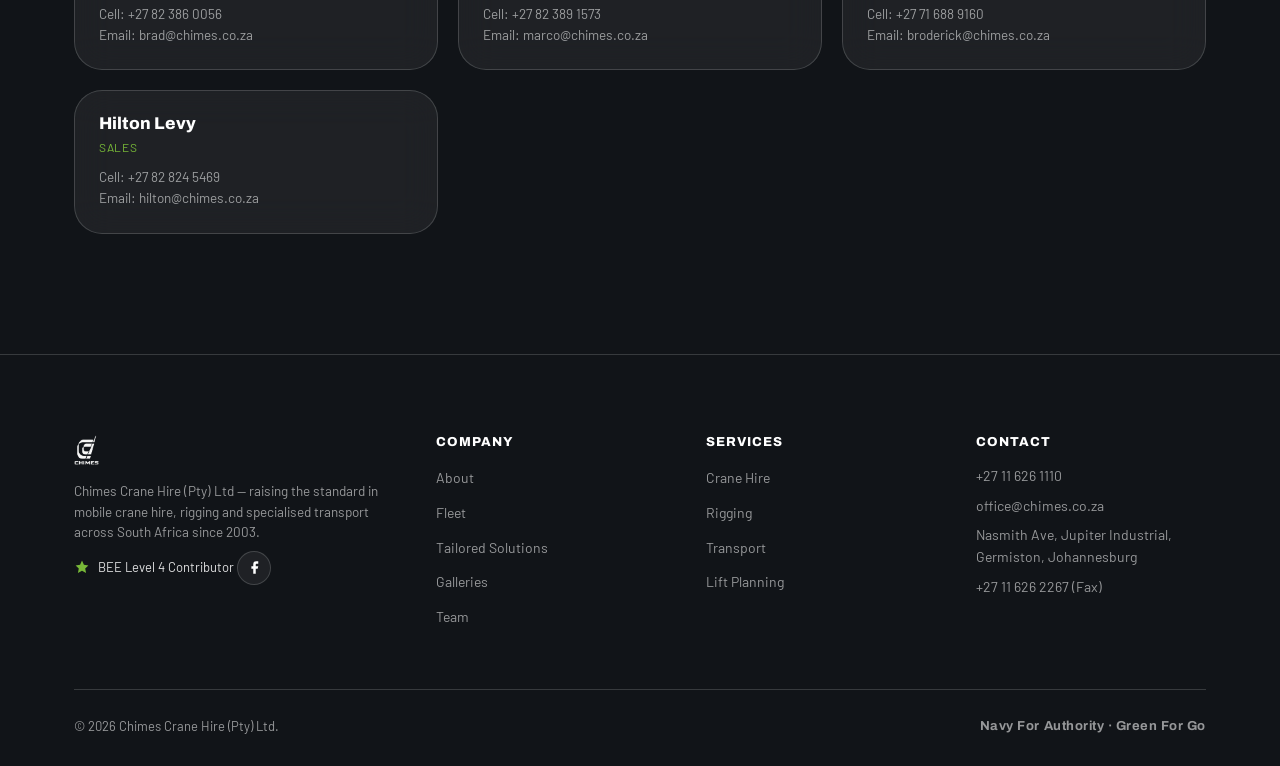
==== commit 84769e40: "Use colour logo JPEG with crop+glow in nav on all pages" ====
--- a/contact.html
+++ b/contact.html
@@ -20,7 +20,7 @@
 
 <header id="hdr">
   <div class="nav-wrap glass glass-pill">
-    <a href="index.html" class="logo-link"><img src="Logos/Official_Chimes_Extended_Logo.png" alt="Chimes Crane Hire"></a>
+    <a href="index.html" class="logo-link"><img src="Logos/Chimes_Colour_Logo.jpg" alt="Chimes Crane Hire"></a>
     <button class="hbg" id="hbg" aria-label="Menu">
       <svg width="22" height="15" viewBox="0 0 22 15" fill="none"><rect y="0" width="22" height="2.5" rx="1" fill="currentColor"/><rect y="6" width="22" height="2.5" rx="1" fill="currentColor"/><rect y="12" width="22" height="2.5" rx="1" fill="currentColor"/></svg>
     </button>
--- a/style.css
+++ b/style.css
@@ -87,7 +87,7 @@
   padding:10px 10px 10px 24px; transition:box-shadow .3s;
 }
 #hdr.scrolled .nav-wrap{box-shadow:inset 0 1px 0 rgba(255,255,255,.22), 0 24px 70px rgba(0,0,0,.6);}
-.logo-link img{height:56px; filter:drop-shadow(0 0 8px rgba(120,184,56,.7)) drop-shadow(0 0 22px rgba(120,184,56,.35));}
+.logo-link img{height:56px; width:190px; object-fit:cover; object-position:center; border-radius:8px; filter:drop-shadow(0 0 8px rgba(120,184,56,.7)) drop-shadow(0 0 22px rgba(120,184,56,.35));}
 .nav-links{display:flex; align-items:center; gap:6px;}
 .nav-links a{
   font-family:var(--ff-head); font-size:13px; font-weight:700; letter-spacing:.02em;
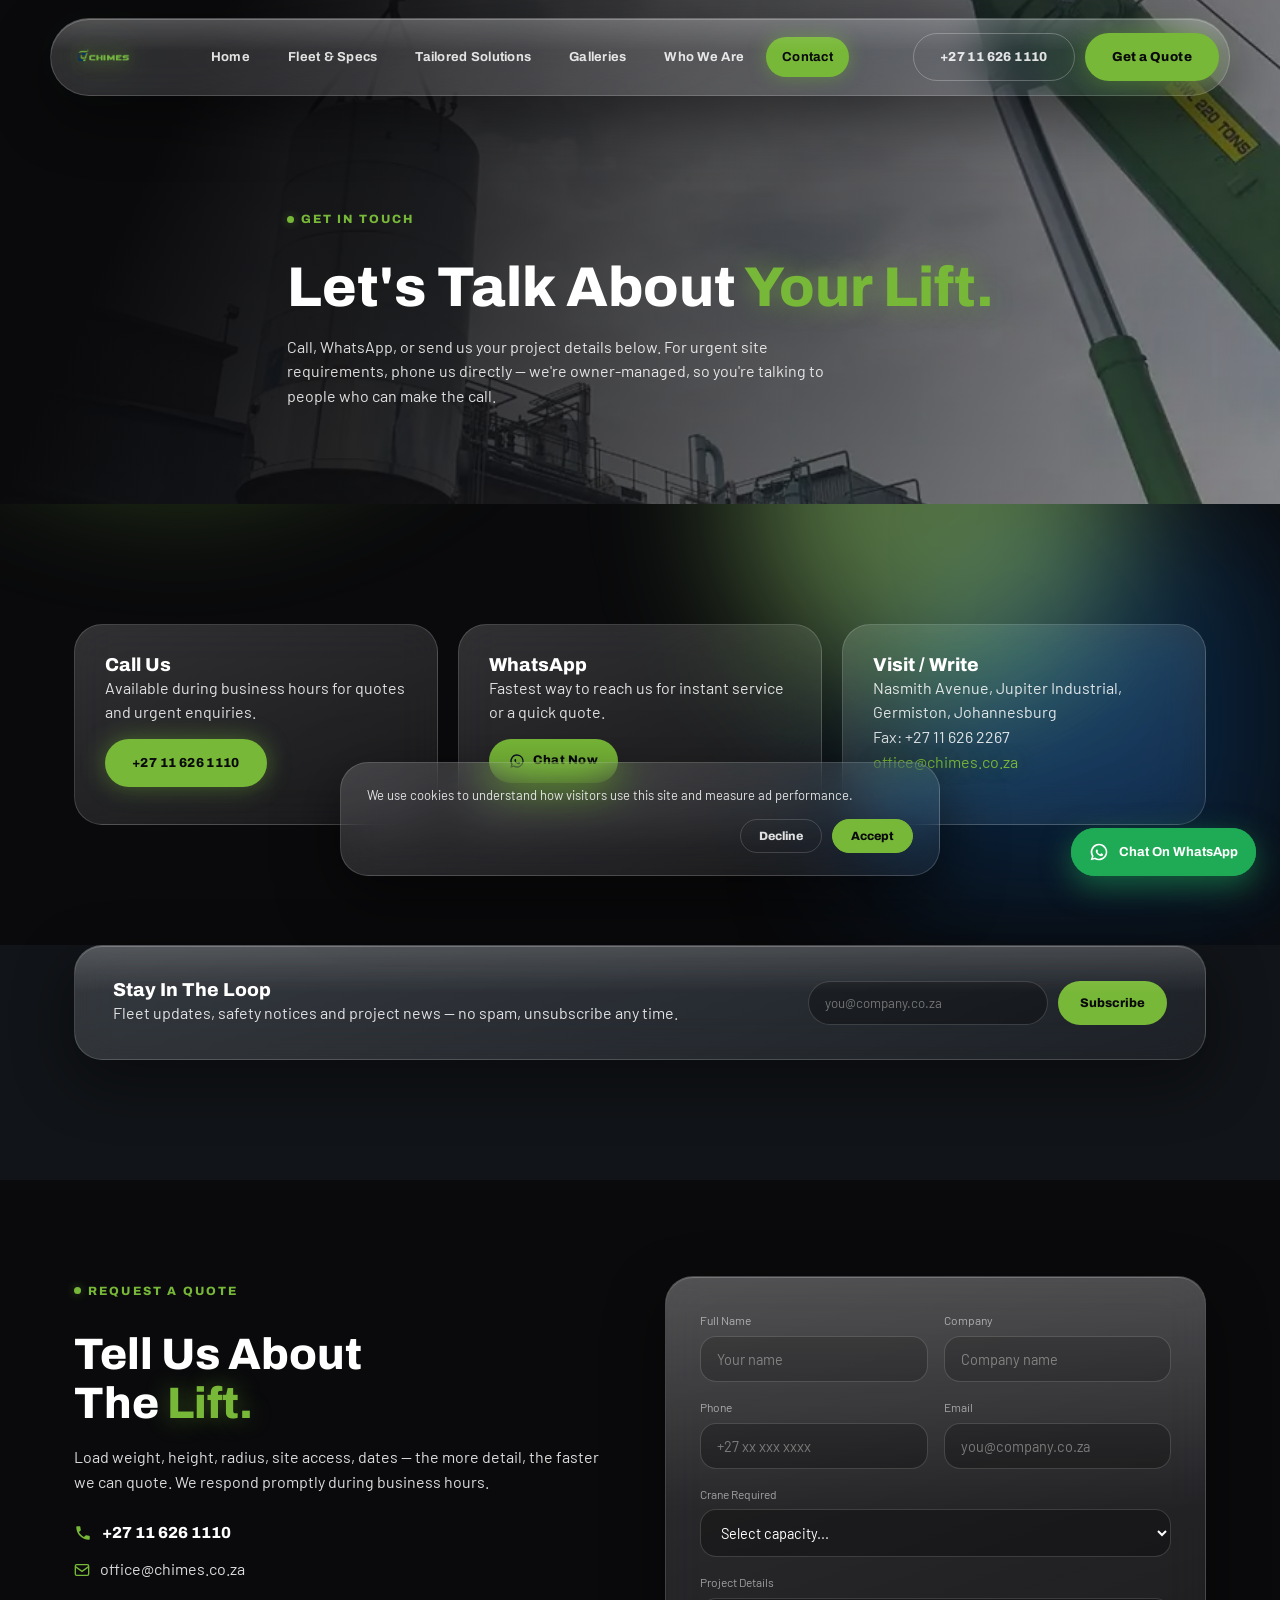
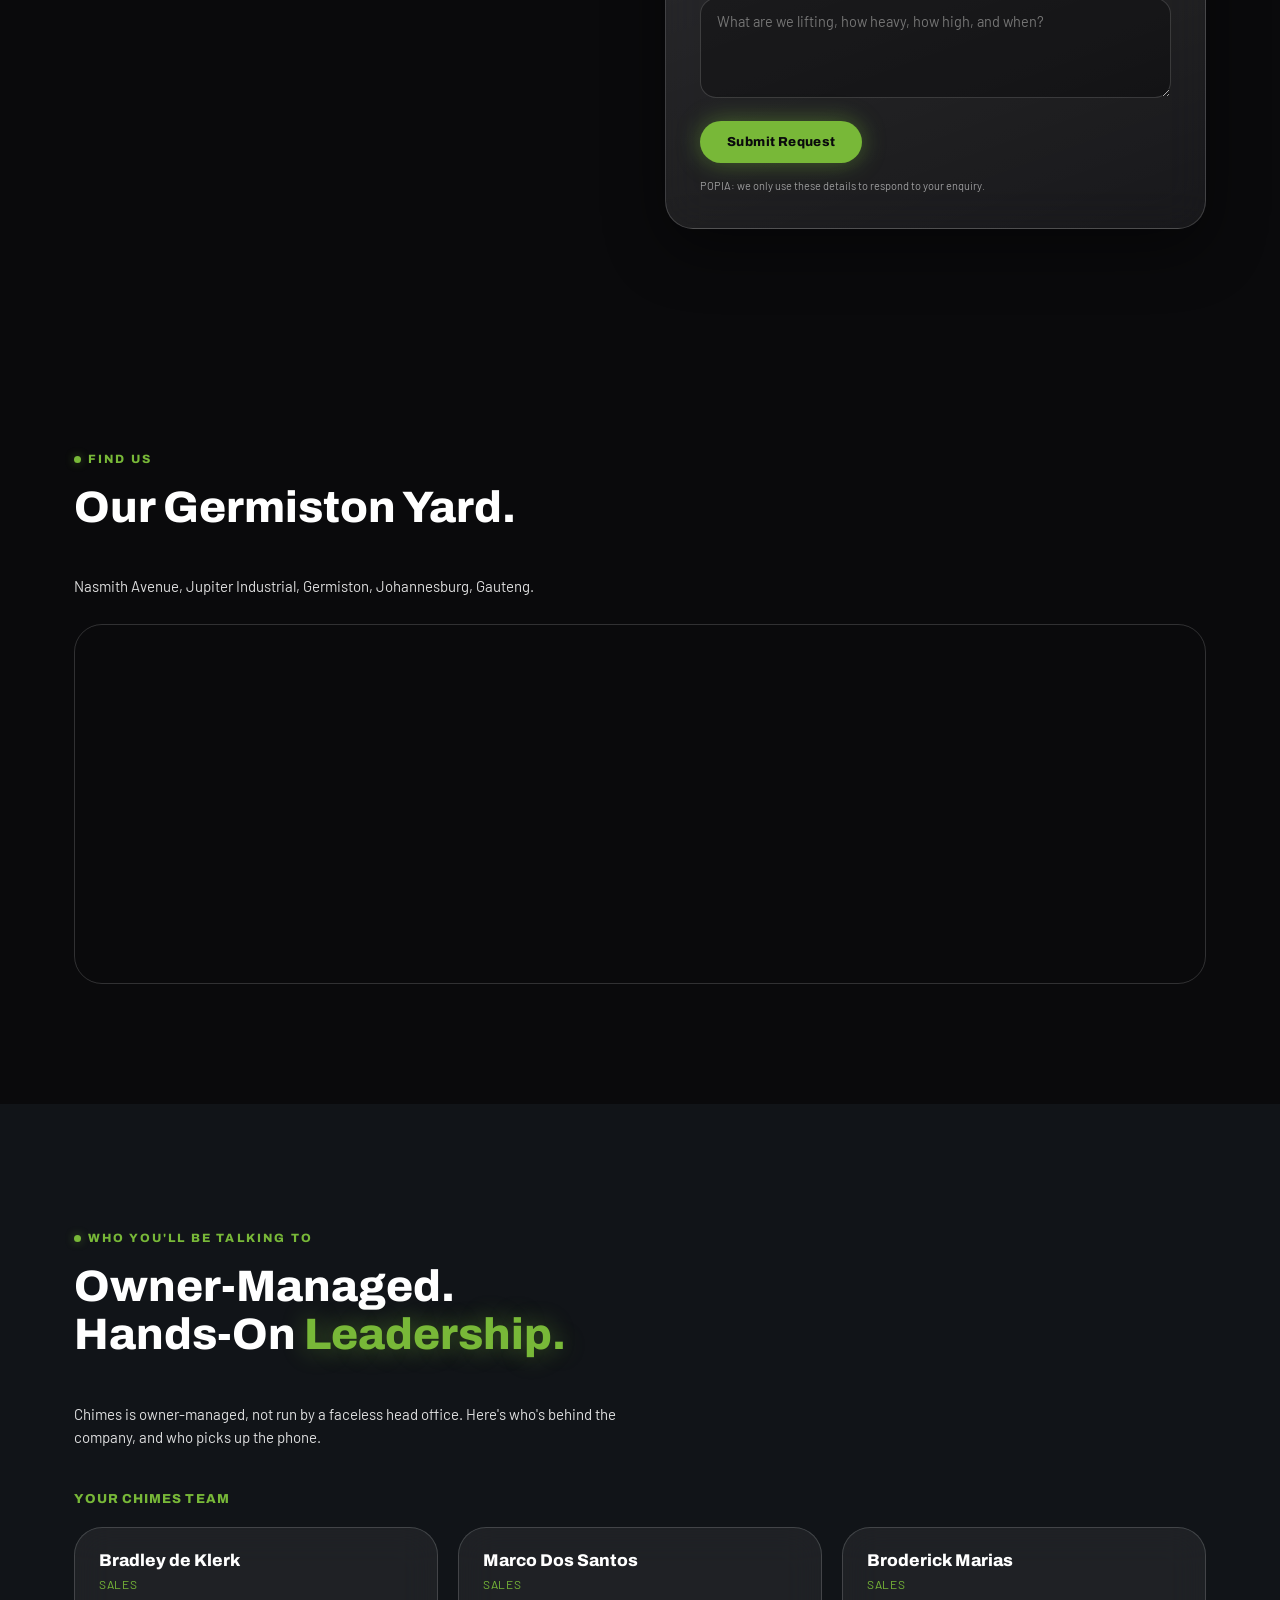
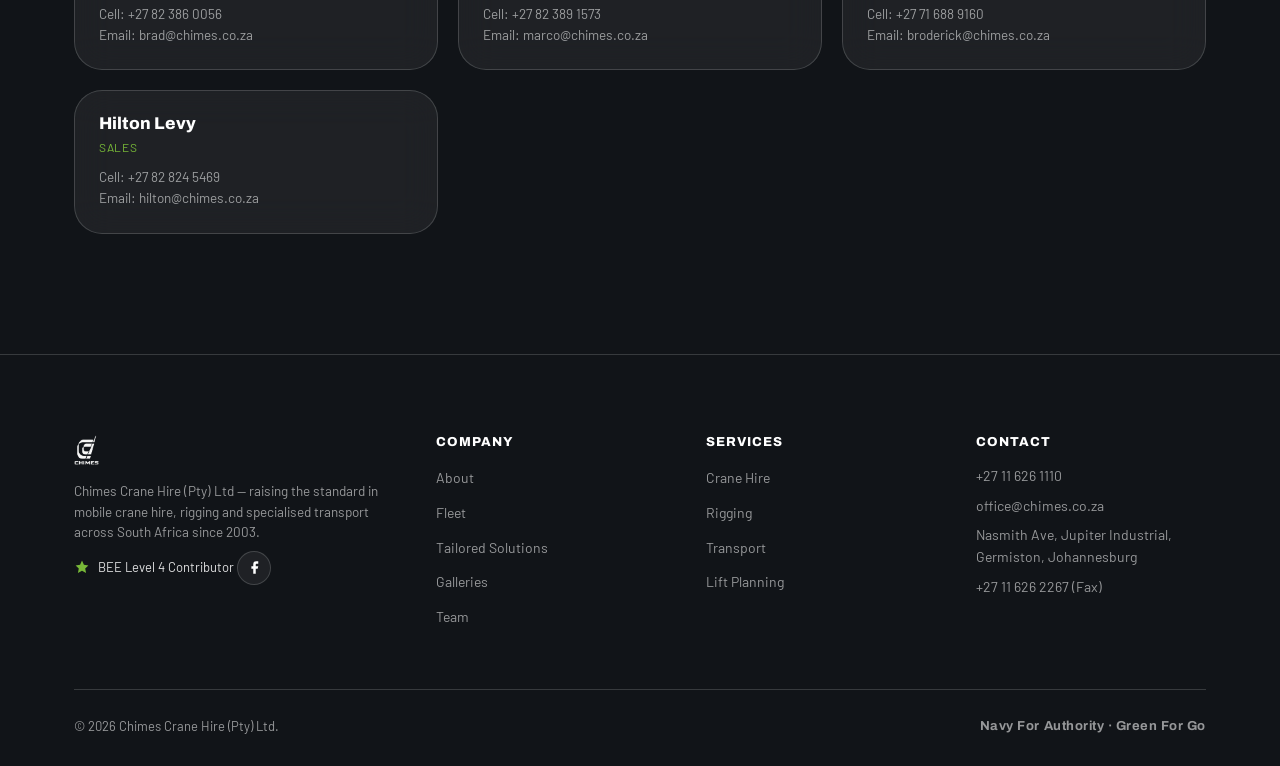
==== commit 408315a9: "Swap to transparent RGBA PNG logo, remove JPEG crop hack, keep green glow" ====
--- a/contact.html
+++ b/contact.html
@@ -20,7 +20,7 @@
 
 <header id="hdr">
   <div class="nav-wrap glass glass-pill">
-    <a href="index.html" class="logo-link"><img src="Logos/Chimes_Colour_Logo.jpg" alt="Chimes Crane Hire"></a>
+    <a href="index.html" class="logo-link"><img src="Logos/Official_Chimes_Extended_Logo.png" alt="Chimes Crane Hire"></a>
     <button class="hbg" id="hbg" aria-label="Menu">
       <svg width="22" height="15" viewBox="0 0 22 15" fill="none"><rect y="0" width="22" height="2.5" rx="1" fill="currentColor"/><rect y="6" width="22" height="2.5" rx="1" fill="currentColor"/><rect y="12" width="22" height="2.5" rx="1" fill="currentColor"/></svg>
     </button>
--- a/style.css
+++ b/style.css
@@ -87,7 +87,7 @@
   padding:10px 10px 10px 24px; transition:box-shadow .3s;
 }
 #hdr.scrolled .nav-wrap{box-shadow:inset 0 1px 0 rgba(255,255,255,.22), 0 24px 70px rgba(0,0,0,.6);}
-.logo-link img{height:56px; width:190px; object-fit:cover; object-position:center; border-radius:8px; filter:drop-shadow(0 0 8px rgba(120,184,56,.7)) drop-shadow(0 0 22px rgba(120,184,56,.35));}
+.logo-link img{height:56px; filter:drop-shadow(0 0 8px rgba(120,184,56,.7)) drop-shadow(0 0 22px rgba(120,184,56,.35));}
 .nav-links{display:flex; align-items:center; gap:6px;}
 .nav-links a{
   font-family:var(--ff-head); font-size:13px; font-weight:700; letter-spacing:.02em;
